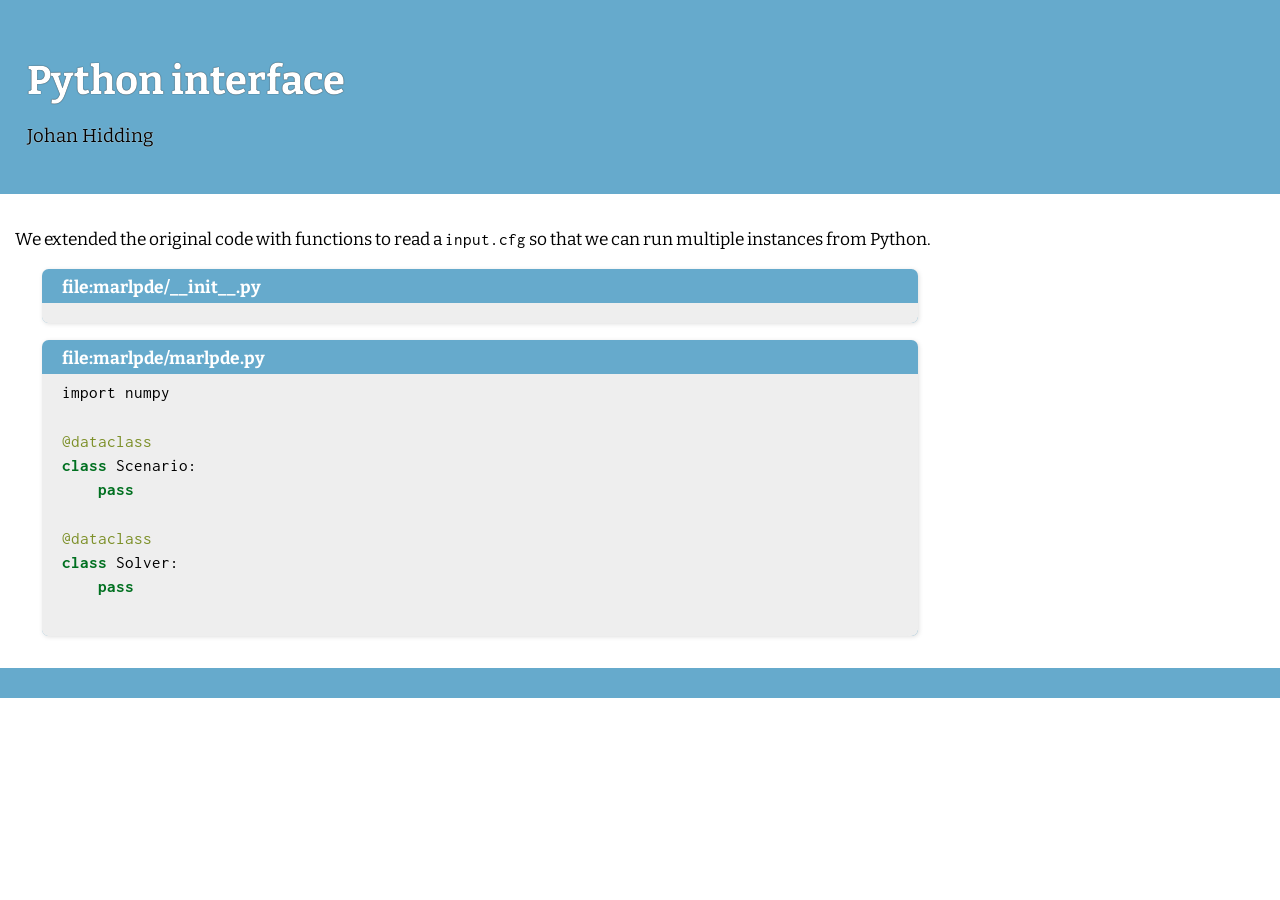
==== docs/python-interface.html @ 298c2941 "start work on the python module" ====
<!DOCTYPE html>
<html xmlns="http://www.w3.org/1999/xhtml" lang="" xml:lang="">
<head>
  <meta charset="utf-8" />
  <meta name="generator" content="pandoc" />
  <meta name="viewport" content="width=device-width, initial-scale=1.0, user-scalable=yes" />
  <meta name="author" content="Johan Hidding" />
  <title>Python interface</title>
  <style>
    code{white-space: pre-wrap;}
    span.smallcaps{font-variant: small-caps;}
    span.underline{text-decoration: underline;}
    div.column{display: inline-block; vertical-align: top; width: 50%;}
    div.hanging-indent{margin-left: 1.5em; text-indent: -1.5em;}
    ul.task-list{list-style: none;}
    pre > code.sourceCode { white-space: pre; position: relative; }
    pre > code.sourceCode > span { display: inline-block; line-height: 1.25; }
    pre > code.sourceCode > span:empty { height: 1.2em; }
    .sourceCode { overflow: visible; }
    code.sourceCode > span { color: inherit; text-decoration: inherit; }
    div.sourceCode { margin: 1em 0; }
    pre.sourceCode { margin: 0; }
    @media screen {
    div.sourceCode { overflow: auto; }
    }
    @media print {
    pre > code.sourceCode { white-space: pre-wrap; }
    pre > code.sourceCode > span { text-indent: -5em; padding-left: 5em; }
    }
    pre.numberSource code
      { counter-reset: source-line 0; }
    pre.numberSource code > span
      { position: relative; left: -4em; counter-increment: source-line; }
    pre.numberSource code > span > a:first-child::before
      { content: counter(source-line);
        position: relative; left: -1em; text-align: right; vertical-align: baseline;
        border: none; display: inline-block;
        -webkit-touch-callout: none; -webkit-user-select: none;
        -khtml-user-select: none; -moz-user-select: none;
        -ms-user-select: none; user-select: none;
        padding: 0 4px; width: 4em;
        color: #aaaaaa;
      }
    pre.numberSource { margin-left: 3em; border-left: 1px solid #aaaaaa;  padding-left: 4px; }
    div.sourceCode
      {   }
    @media screen {
    pre > code.sourceCode > span > a:first-child::before { text-decoration: underline; }
    }
    code span.al { color: #ff0000; font-weight: bold; } /* Alert */
    code span.an { color: #60a0b0; font-weight: bold; font-style: italic; } /* Annotation */
    code span.at { color: #7d9029; } /* Attribute */
    code span.bn { color: #40a070; } /* BaseN */
    code span.bu { } /* BuiltIn */
    code span.cf { color: #007020; font-weight: bold; } /* ControlFlow */
    code span.ch { color: #4070a0; } /* Char */
    code span.cn { color: #880000; } /* Constant */
    code span.co { color: #60a0b0; font-style: italic; } /* Comment */
    code span.cv { color: #60a0b0; font-weight: bold; font-style: italic; } /* CommentVar */
    code span.do { color: #ba2121; font-style: italic; } /* Documentation */
    code span.dt { color: #902000; } /* DataType */
    code span.dv { color: #40a070; } /* DecVal */
    code span.er { color: #ff0000; font-weight: bold; } /* Error */
    code span.ex { } /* Extension */
    code span.fl { color: #40a070; } /* Float */
    code span.fu { color: #06287e; } /* Function */
    code span.im { } /* Import */
    code span.in { color: #60a0b0; font-weight: bold; font-style: italic; } /* Information */
    code span.kw { color: #007020; font-weight: bold; } /* Keyword */
    code span.op { color: #666666; } /* Operator */
    code span.ot { color: #007020; } /* Other */
    code span.pp { color: #bc7a00; } /* Preprocessor */
    code span.sc { color: #4070a0; } /* SpecialChar */
    code span.ss { color: #bb6688; } /* SpecialString */
    code span.st { color: #4070a0; } /* String */
    code span.va { color: #19177c; } /* Variable */
    code span.vs { color: #4070a0; } /* VerbatimString */
    code span.wa { color: #60a0b0; font-weight: bold; font-style: italic; } /* Warning */
  </style>
  <link rel="stylesheet" href="theme.css" />
  <!--[if lt IE 9]>
    <script src="//cdnjs.cloudflare.com/ajax/libs/html5shiv/3.7.3/html5shiv-printshiv.min.js"></script>
  <![endif]-->
</head>
<body>
<header id="title-block-header">
<h1 class="title">Python interface</h1>
<p class="author">Johan Hidding</p>
<!--        <div id="dark-mode-toggle">
                <p>Dark mode: <button class="dark-mode-button"
                        aria-label="Toggle dark mode"
                        onclick="toggle_dark_mode()">
                        <span></span><span></span>
                </button></p>
</div> -->
</header>
<div class="row">
        <div class="col-6 col-s-9" id="main">
<p>We extended the original code with functions to read a <code>input.cfg</code> so that we can run multiple instances from Python.</p>
<div class="named-code-block">
<p>file:marlpde/__init__.py</p>
<div class="sourceCode" id="cb1"><pre class="sourceCode python"><code class="sourceCode python"></code></pre></div>
</div>
<div class="named-code-block">
<p>file:marlpde/marlpde.py</p>
<div class="sourceCode" id="cb2"><pre class="sourceCode python"><code class="sourceCode python"><span id="cb2-1"><a href="#cb2-1" aria-hidden="true" tabindex="-1"></a><span class="im">import</span> numpy</span>
<span id="cb2-2"><a href="#cb2-2" aria-hidden="true" tabindex="-1"></a></span>
<span id="cb2-3"><a href="#cb2-3" aria-hidden="true" tabindex="-1"></a><span class="at">@dataclass</span></span>
<span id="cb2-4"><a href="#cb2-4" aria-hidden="true" tabindex="-1"></a><span class="kw">class</span> Scenario:</span>
<span id="cb2-5"><a href="#cb2-5" aria-hidden="true" tabindex="-1"></a>    <span class="cf">pass</span></span>
<span id="cb2-6"><a href="#cb2-6" aria-hidden="true" tabindex="-1"></a></span>
<span id="cb2-7"><a href="#cb2-7" aria-hidden="true" tabindex="-1"></a><span class="at">@dataclass</span></span>
<span id="cb2-8"><a href="#cb2-8" aria-hidden="true" tabindex="-1"></a><span class="kw">class</span> Solver:</span>
<span id="cb2-9"><a href="#cb2-9" aria-hidden="true" tabindex="-1"></a>    <span class="cf">pass</span></span>
<span id="cb2-10"><a href="#cb2-10" aria-hidden="true" tabindex="-1"></a></span></code></pre></div>
</div>
        </div>
        
</div>
<div class="footer">
</div>
<!-- <script>
function toggle_dark_mode() {
    var app = document.getElementsByTagName("BODY")[0];
    if (localStorage.darkMode == "dark") {
	localStorage.darkMode = "light";
	app.setAttribute("dark-mode", "light");
    } else {
	localStorage.darkMode = "dark";
	app.setAttribute("dark-mode", "dark");
    }
}
</script> -->
</body>
</html>
---- docs/theme.css ----
@import url('https://fonts.googleapis.com/css2?family=Bitter:ital@0;1&family=Inconsolata:wght@400;700&display=swap');

:root {
        --primary-support: #66AACC;
        --secondary-support: #CCAA66;
        --highlight: #CC66AA;
}

/*** Colours ***/
header .title {
        color: white;
        text-shadow: 0 0 1px black;
}
        
header .subtitle {
        color: black;
        text-shadow: 0 0 1px white;
}

header .author {
        color: black;
        text-shadow: 0 0 1px white;
}

/*
#dark-mode-toggle {
        float: right;
        position: relative;
        top: -40pt;
}

body[dark-mode="dark"] .dark-mode-button span:nth-child(1){
    background-color: #ced4e2;
    color: #141516;
}
body[dark-mode=dark] .dark-mode-button span:nth-child(2) {
    left: 22.5px;
    background-color: #141516;
}

body[dark-mode=dark] {
        background-color: black;
        color: white;
}
*/
a {
        color: var(--primary-support);
        filter: brightness(50%);
}

a:hover {
        color: var(--highlight);
}

/*
body[dark-mode="dark"] a {
        filter: none;
}
*/
.named-code-block .sourceCode {
        background: #eee;
}

/*
body[dark-mode="dark"] .named-code-block .sourceCode {
        color: black;
        background: #ccc;
}
*/

/*** Font settings ***/

body {
        font-family: "Bitter", serif;
        font-size: 13pt;
        font-weight: 400;
        line-height: 1.4;
}

h1, h2, h3 {
        font-family: "Bitter", serif;
        font-weight: bold;
}

code {
        font-family: "Inconsolata", monospace;
}

/*** Placement settings ***/

body {
        margin: 0;
        padding: 0;
        color: black;
        background: white;
}

img.figure {
        width: 100%;
}

/*
.level1 {
        display: none;
}

.level1:target {
        display: block;
}
*/

#main h1 {
      border-bottom: thin solid #ddd;
}

#main p {
}

header h1 {
        font-size: 40pt;
        padding: 10pt 10pt 0 10pt;
        margin-bottom: 0;
}

header .subtitle {
        padding: 10pt;
        padding-top: 0;
        margin-top: 0;
}

header .author {
        padding: 10pt;
        margin-top: 0;
}

.footer {
        margin: 0;
        padding: 10pt 300pt 10pt 100pt;
}

header {
        background: var(--primary-support);
        margin: 0;
        padding: 10pt;
}

.named-code-block {
        background: var(--primary-support);
        border-radius: 5pt;
        margin: 0 20pt 0 20pt;
        filter: drop-shadow(1px 1px 2px #00000020);
}

.named-code-block p {
        color: white;
        font-weight: bold;
        padding-top: 5pt;
        margin-bottom: 2pt;
        margin-left: 15pt;
}
.named-code-block .sourceCode {
        margin-top: 0;
        background: #eee;
}

.named-code-block pre.sourceCode {
        padding: 5pt 20pt 10pt 15pt;
        /* border-top: solid thin #888; */
        border-radius: 0 0 10pt 5pt;
}

.named-code-block div.sourceCode {
        border-radius: 0 0 5pt 5pt;
}

:not(.named-code-block) > div.sourceCode {
        margin: 0 20pt 0 20pt;
        padding: 5pt 15pt 10pt 15pt;
        border-radius: 5pt 5pt 5pt 5pt;
        background: #eee;
}

/* Responsive design from w3schools */
* {
  box-sizing: border-box;
}
.row::after {
  content: "";
  clear: both;
/*  display: table; */
}

[class*="col-"] {
/*  float: left; */
  padding: 15px;
}

.table {
}

.table table {
        border-collapse: separate;
        margin: 1em auto 1em auto;
        padding: 0 0 5pt 0;
        border-radius: 10pt;
        background: #eee;
        border: none;
        border-spacing: 0;
        filter: drop-shadow(2px 2px 2px #00000020);
}

.table table td {
        padding: 4pt 15pt 2pt 15pt;
        margin: 0;
}

.table table .header {
        border-radius: 10pt;
}

.table th {
        background: var(--primary-support);
        color: #ffffff;
        margin: 0;
        padding: 5pt 15pt 5pt 15pt;
        border: none;
}

.table .header th:first-child {
        border-radius: 10pt 0 0 0;
}

.table .header th:last-child {
        border-radius: 0 10pt 0 0;
}

.table .caption {
        margin: 1em auto 1em auto;
        text-align: center;
}

/*
.header {
  background-color: var(--highlight);
  color: #ffffff;
  padding: 15px;
}
*/
/** Menu *****************************/
nav ul {
  list-style-type: none;
}

nav#TOC > ul {
  margin: 10pt 10pt 0 0;
  padding: 0;
}

.menu {
  text-align: right;
  font-size: 14pt;
}

nav > ul > li {
        margin-bottom: 20pt;
}

.menu li:hover {
}

.menu ul li ul li {
        font-size: smaller;
}

.menu ul li ul li::after {
        color: gray;
        margin-left: 0.5em;
        content: " · · · ";
}

/** Section.alert **************************/
section.alert {
        margin: 0 2em 0 5em;
        padding: 0 0 5pt 0;
        border-radius: 5pt;
        background: #eee;
}

section.alert h3:before {
        content: "☞";
        margin-right: 10pt;
}

section.alert h3 {
        font-size: 14pt;
        padding: 5pt 0 1pt 10pt;
        margin: 0;
        color: white;
        border-radius: 5pt 5pt 0 0;
        background: var(--secondary-support);
}

section.alert p {
        padding: 0 1em 0 1em;
}

.aside {
  background-color: #33b5e5;
  padding: 15px;
  color: #ffffff;
  text-align: center;
  font-size: 14px;
  box-shadow: 0 1px 3px rgba(0,0,0,0.12), 0 1px 2px rgba(0,0,0,0.24);
}

.footer {
  background-color: var(--primary-support);
  color: #ffffff;
  text-align: center;
  font-size: 12px;
  padding: 15px;
}

/* For mobile phones: */
[class*="col-"] {
  width: 100%;
}

@media only screen and (min-width: 600px) {
  header h1 {
          font-size: 30pt;
  }

  header .subtitle {
          padding: 10pt;
          font-size: 14pt;
          padding-top: 5pt;
          margin-top: 0;
  }

  header .author {
          font-size: 14pt;
  }

  .menu {
        align-self: flex-start;
        position: sticky;
        top: 0;
  }

  .row {
          display: flex;
          flex-flow: row;
  }
  #menu-container { order: 1; }
  #main { order: 2; }

  /* For tablets: */
  .col-s-1 {width: 8.33%;}
  .col-s-2 {width: 16.66%;}
  .col-s-3 {width: 25%;}
  .col-s-4 {width: 33.33%;}
  .col-s-5 {width: 41.66%;}
  .col-s-6 {width: 50%;}
  .col-s-7 {width: 58.33%;}
  .col-s-8 {width: 66.66%;}
  .col-s-9 {width: 75%;}
  .col-s-10 {width: 83.33%;}
  .col-s-11 {width: 91.66%;}
  .col-s-12 {width: 100%;}
}

@media only screen and (min-width: 1600px) {
header {
        padding: 10pt 400pt 10pt 50pt;
}

header h1 {
        padding: 20pt 20pt 0 20pt;
        margin-bottom: 0;
}

header .subtitle {
        padding: 20pt;
        font-size: 15pt;
        padding-top: 0;
        margin-top: 0;
}

header .author {
        padding: 20pt;
        margin-top: 0;
}

.warning blockquote {
        padding: 5pt 20pt 5pt 20pt;
        margin-right: 100pt;
}

  .row {
          display: flex;
          flex-flow: row;
  }
  #menu-container { order: 1; }
  #main { order: 2; }

  .menu {
          align-self: flex-start;
          position: sticky;
          top: 0;
  }
  /* For desktop: */
  .col-1 {width: 8.33%;}
  .col-2 {width: 16.66%;}
  .col-3 {width: 25%;}
  .col-4 {width: 33.33%;}
  .col-5 {width: 41.66%;}
  .col-6 {width: 50%;}
  .col-7 {width: 58.33%;}
  .col-8 {width: 66.66%;}
  .col-9 {width: 75%;}
  .col-10 {width: 83.33%;}
  .col-11 {width: 91.66%;}
  .col-12 {width: 100%;}
}
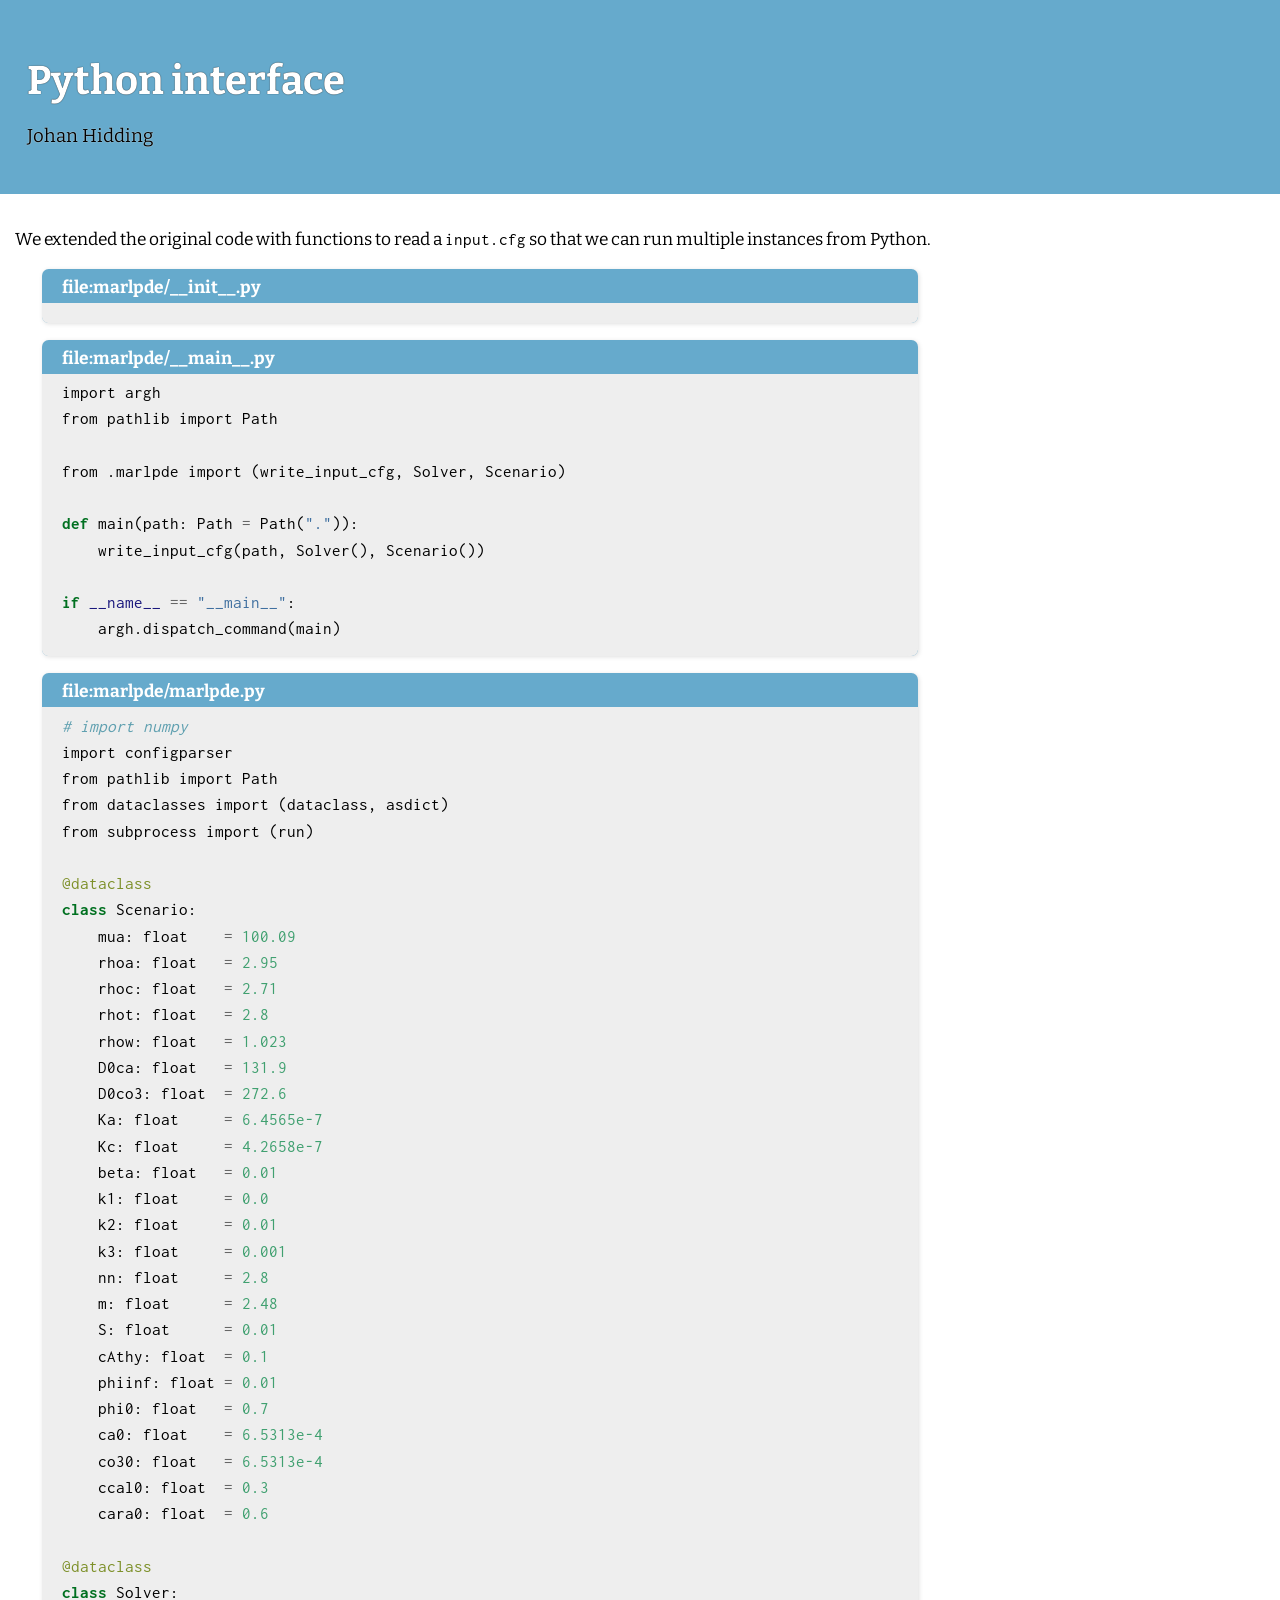
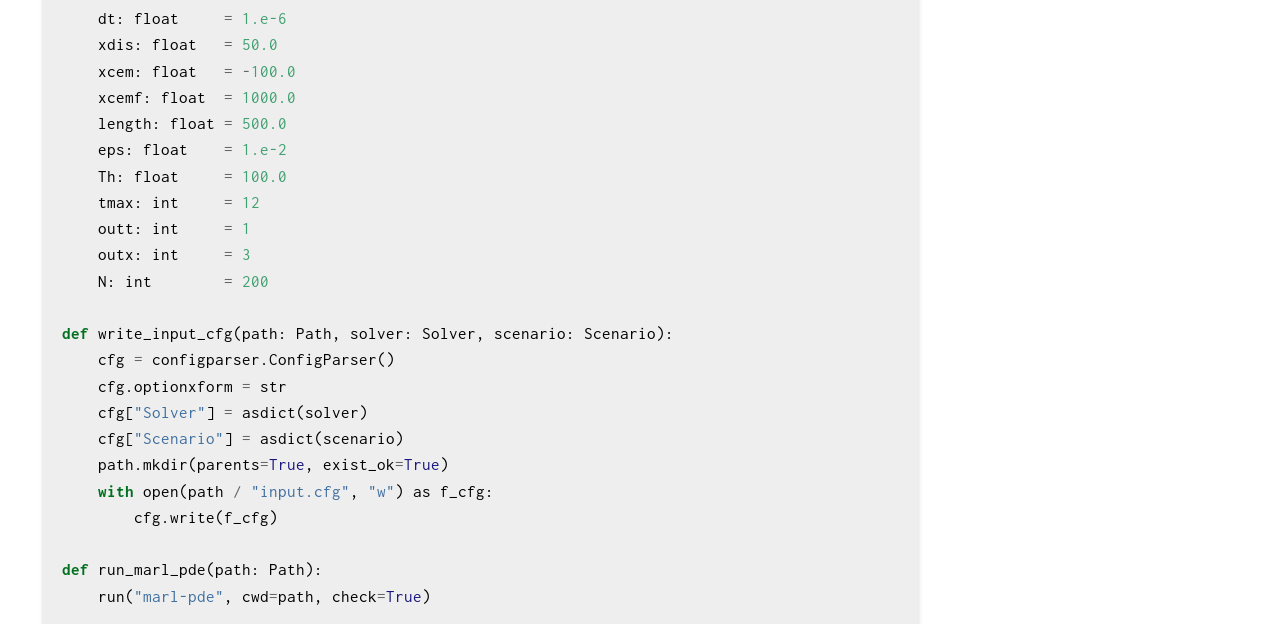
==== commit 6fb9a11b: "work on python lib fix #1 #2" ====
--- a/docs/python-interface.html
+++ b/docs/python-interface.html
@@ -102,17 +102,80 @@
 <div class="sourceCode" id="cb1"><pre class="sourceCode python"><code class="sourceCode python"></code></pre></div>
 </div>
 <div class="named-code-block">
+<p>file:marlpde/__main__.py</p>
+<div class="sourceCode" id="cb2"><pre class="sourceCode python"><code class="sourceCode python"><span id="cb2-1"><a href="#cb2-1" aria-hidden="true" tabindex="-1"></a><span class="im">import</span> argh</span>
+<span id="cb2-2"><a href="#cb2-2" aria-hidden="true" tabindex="-1"></a><span class="im">from</span> pathlib <span class="im">import</span> Path</span>
+<span id="cb2-3"><a href="#cb2-3" aria-hidden="true" tabindex="-1"></a></span>
+<span id="cb2-4"><a href="#cb2-4" aria-hidden="true" tabindex="-1"></a><span class="im">from</span> .marlpde <span class="im">import</span> (write_input_cfg, Solver, Scenario)</span>
+<span id="cb2-5"><a href="#cb2-5" aria-hidden="true" tabindex="-1"></a></span>
+<span id="cb2-6"><a href="#cb2-6" aria-hidden="true" tabindex="-1"></a><span class="kw">def</span> main(path: Path <span class="op">=</span> Path(<span class="st">&quot;.&quot;</span>)):</span>
+<span id="cb2-7"><a href="#cb2-7" aria-hidden="true" tabindex="-1"></a>    write_input_cfg(path, Solver(), Scenario())</span>
+<span id="cb2-8"><a href="#cb2-8" aria-hidden="true" tabindex="-1"></a></span>
+<span id="cb2-9"><a href="#cb2-9" aria-hidden="true" tabindex="-1"></a><span class="cf">if</span> <span class="va">__name__</span> <span class="op">==</span> <span class="st">&quot;__main__&quot;</span>:</span>
+<span id="cb2-10"><a href="#cb2-10" aria-hidden="true" tabindex="-1"></a>    argh.dispatch_command(main)</span></code></pre></div>
+</div>
+<div class="named-code-block">
 <p>file:marlpde/marlpde.py</p>
-<div class="sourceCode" id="cb2"><pre class="sourceCode python"><code class="sourceCode python"><span id="cb2-1"><a href="#cb2-1" aria-hidden="true" tabindex="-1"></a><span class="im">import</span> numpy</span>
-<span id="cb2-2"><a href="#cb2-2" aria-hidden="true" tabindex="-1"></a></span>
-<span id="cb2-3"><a href="#cb2-3" aria-hidden="true" tabindex="-1"></a><span class="at">@dataclass</span></span>
-<span id="cb2-4"><a href="#cb2-4" aria-hidden="true" tabindex="-1"></a><span class="kw">class</span> Scenario:</span>
-<span id="cb2-5"><a href="#cb2-5" aria-hidden="true" tabindex="-1"></a>    <span class="cf">pass</span></span>
-<span id="cb2-6"><a href="#cb2-6" aria-hidden="true" tabindex="-1"></a></span>
-<span id="cb2-7"><a href="#cb2-7" aria-hidden="true" tabindex="-1"></a><span class="at">@dataclass</span></span>
-<span id="cb2-8"><a href="#cb2-8" aria-hidden="true" tabindex="-1"></a><span class="kw">class</span> Solver:</span>
-<span id="cb2-9"><a href="#cb2-9" aria-hidden="true" tabindex="-1"></a>    <span class="cf">pass</span></span>
-<span id="cb2-10"><a href="#cb2-10" aria-hidden="true" tabindex="-1"></a></span></code></pre></div>
+<div class="sourceCode" id="cb3"><pre class="sourceCode python"><code class="sourceCode python"><span id="cb3-1"><a href="#cb3-1" aria-hidden="true" tabindex="-1"></a><span class="co"># import numpy</span></span>
+<span id="cb3-2"><a href="#cb3-2" aria-hidden="true" tabindex="-1"></a><span class="im">import</span> configparser</span>
+<span id="cb3-3"><a href="#cb3-3" aria-hidden="true" tabindex="-1"></a><span class="im">from</span> pathlib <span class="im">import</span> Path</span>
+<span id="cb3-4"><a href="#cb3-4" aria-hidden="true" tabindex="-1"></a><span class="im">from</span> dataclasses <span class="im">import</span> (dataclass, asdict)</span>
+<span id="cb3-5"><a href="#cb3-5" aria-hidden="true" tabindex="-1"></a><span class="im">from</span> subprocess <span class="im">import</span> (run)</span>
+<span id="cb3-6"><a href="#cb3-6" aria-hidden="true" tabindex="-1"></a></span>
+<span id="cb3-7"><a href="#cb3-7" aria-hidden="true" tabindex="-1"></a><span class="at">@dataclass</span></span>
+<span id="cb3-8"><a href="#cb3-8" aria-hidden="true" tabindex="-1"></a><span class="kw">class</span> Scenario:</span>
+<span id="cb3-9"><a href="#cb3-9" aria-hidden="true" tabindex="-1"></a>    mua: <span class="bu">float</span>    <span class="op">=</span> <span class="fl">100.09</span></span>
+<span id="cb3-10"><a href="#cb3-10" aria-hidden="true" tabindex="-1"></a>    rhoa: <span class="bu">float</span>   <span class="op">=</span> <span class="fl">2.95</span></span>
+<span id="cb3-11"><a href="#cb3-11" aria-hidden="true" tabindex="-1"></a>    rhoc: <span class="bu">float</span>   <span class="op">=</span> <span class="fl">2.71</span></span>
+<span id="cb3-12"><a href="#cb3-12" aria-hidden="true" tabindex="-1"></a>    rhot: <span class="bu">float</span>   <span class="op">=</span> <span class="fl">2.8</span></span>
+<span id="cb3-13"><a href="#cb3-13" aria-hidden="true" tabindex="-1"></a>    rhow: <span class="bu">float</span>   <span class="op">=</span> <span class="fl">1.023</span></span>
+<span id="cb3-14"><a href="#cb3-14" aria-hidden="true" tabindex="-1"></a>    D0ca: <span class="bu">float</span>   <span class="op">=</span> <span class="fl">131.9</span></span>
+<span id="cb3-15"><a href="#cb3-15" aria-hidden="true" tabindex="-1"></a>    D0co3: <span class="bu">float</span>  <span class="op">=</span> <span class="fl">272.6</span></span>
+<span id="cb3-16"><a href="#cb3-16" aria-hidden="true" tabindex="-1"></a>    Ka: <span class="bu">float</span>     <span class="op">=</span> <span class="fl">6.4565e-7</span></span>
+<span id="cb3-17"><a href="#cb3-17" aria-hidden="true" tabindex="-1"></a>    Kc: <span class="bu">float</span>     <span class="op">=</span> <span class="fl">4.2658e-7</span></span>
+<span id="cb3-18"><a href="#cb3-18" aria-hidden="true" tabindex="-1"></a>    beta: <span class="bu">float</span>   <span class="op">=</span> <span class="fl">0.01</span></span>
+<span id="cb3-19"><a href="#cb3-19" aria-hidden="true" tabindex="-1"></a>    k1: <span class="bu">float</span>     <span class="op">=</span> <span class="fl">0.0</span></span>
+<span id="cb3-20"><a href="#cb3-20" aria-hidden="true" tabindex="-1"></a>    k2: <span class="bu">float</span>     <span class="op">=</span> <span class="fl">0.01</span></span>
+<span id="cb3-21"><a href="#cb3-21" aria-hidden="true" tabindex="-1"></a>    k3: <span class="bu">float</span>     <span class="op">=</span> <span class="fl">0.001</span></span>
+<span id="cb3-22"><a href="#cb3-22" aria-hidden="true" tabindex="-1"></a>    nn: <span class="bu">float</span>     <span class="op">=</span> <span class="fl">2.8</span></span>
+<span id="cb3-23"><a href="#cb3-23" aria-hidden="true" tabindex="-1"></a>    m: <span class="bu">float</span>      <span class="op">=</span> <span class="fl">2.48</span></span>
+<span id="cb3-24"><a href="#cb3-24" aria-hidden="true" tabindex="-1"></a>    S: <span class="bu">float</span>      <span class="op">=</span> <span class="fl">0.01</span></span>
+<span id="cb3-25"><a href="#cb3-25" aria-hidden="true" tabindex="-1"></a>    cAthy: <span class="bu">float</span>  <span class="op">=</span> <span class="fl">0.1</span></span>
+<span id="cb3-26"><a href="#cb3-26" aria-hidden="true" tabindex="-1"></a>    phiinf: <span class="bu">float</span> <span class="op">=</span> <span class="fl">0.01</span></span>
+<span id="cb3-27"><a href="#cb3-27" aria-hidden="true" tabindex="-1"></a>    phi0: <span class="bu">float</span>   <span class="op">=</span> <span class="fl">0.7</span></span>
+<span id="cb3-28"><a href="#cb3-28" aria-hidden="true" tabindex="-1"></a>    ca0: <span class="bu">float</span>    <span class="op">=</span> <span class="fl">6.5313e-4</span></span>
+<span id="cb3-29"><a href="#cb3-29" aria-hidden="true" tabindex="-1"></a>    co30: <span class="bu">float</span>   <span class="op">=</span> <span class="fl">6.5313e-4</span></span>
+<span id="cb3-30"><a href="#cb3-30" aria-hidden="true" tabindex="-1"></a>    ccal0: <span class="bu">float</span>  <span class="op">=</span> <span class="fl">0.3</span></span>
+<span id="cb3-31"><a href="#cb3-31" aria-hidden="true" tabindex="-1"></a>    cara0: <span class="bu">float</span>  <span class="op">=</span> <span class="fl">0.6</span></span>
+<span id="cb3-32"><a href="#cb3-32" aria-hidden="true" tabindex="-1"></a></span>
+<span id="cb3-33"><a href="#cb3-33" aria-hidden="true" tabindex="-1"></a><span class="at">@dataclass</span></span>
+<span id="cb3-34"><a href="#cb3-34" aria-hidden="true" tabindex="-1"></a><span class="kw">class</span> Solver:</span>
+<span id="cb3-35"><a href="#cb3-35" aria-hidden="true" tabindex="-1"></a>    dt: <span class="bu">float</span>     <span class="op">=</span> <span class="fl">1.e-6</span></span>
+<span id="cb3-36"><a href="#cb3-36" aria-hidden="true" tabindex="-1"></a>    xdis: <span class="bu">float</span>   <span class="op">=</span> <span class="fl">50.0</span></span>
+<span id="cb3-37"><a href="#cb3-37" aria-hidden="true" tabindex="-1"></a>    xcem: <span class="bu">float</span>   <span class="op">=</span> <span class="op">-</span><span class="fl">100.0</span></span>
+<span id="cb3-38"><a href="#cb3-38" aria-hidden="true" tabindex="-1"></a>    xcemf: <span class="bu">float</span>  <span class="op">=</span> <span class="fl">1000.0</span></span>
+<span id="cb3-39"><a href="#cb3-39" aria-hidden="true" tabindex="-1"></a>    length: <span class="bu">float</span> <span class="op">=</span> <span class="fl">500.0</span></span>
+<span id="cb3-40"><a href="#cb3-40" aria-hidden="true" tabindex="-1"></a>    eps: <span class="bu">float</span>    <span class="op">=</span> <span class="fl">1.e-2</span></span>
+<span id="cb3-41"><a href="#cb3-41" aria-hidden="true" tabindex="-1"></a>    Th: <span class="bu">float</span>     <span class="op">=</span> <span class="fl">100.0</span></span>
+<span id="cb3-42"><a href="#cb3-42" aria-hidden="true" tabindex="-1"></a>    tmax: <span class="bu">int</span>     <span class="op">=</span> <span class="dv">12</span></span>
+<span id="cb3-43"><a href="#cb3-43" aria-hidden="true" tabindex="-1"></a>    outt: <span class="bu">int</span>     <span class="op">=</span> <span class="dv">1</span></span>
+<span id="cb3-44"><a href="#cb3-44" aria-hidden="true" tabindex="-1"></a>    outx: <span class="bu">int</span>     <span class="op">=</span> <span class="dv">3</span></span>
+<span id="cb3-45"><a href="#cb3-45" aria-hidden="true" tabindex="-1"></a>    N: <span class="bu">int</span>        <span class="op">=</span> <span class="dv">200</span></span>
+<span id="cb3-46"><a href="#cb3-46" aria-hidden="true" tabindex="-1"></a></span>
+<span id="cb3-47"><a href="#cb3-47" aria-hidden="true" tabindex="-1"></a><span class="kw">def</span> write_input_cfg(path: Path, solver: Solver, scenario: Scenario):</span>
+<span id="cb3-48"><a href="#cb3-48" aria-hidden="true" tabindex="-1"></a>    cfg <span class="op">=</span> configparser.ConfigParser()</span>
+<span id="cb3-49"><a href="#cb3-49" aria-hidden="true" tabindex="-1"></a>    cfg.optionxform <span class="op">=</span> <span class="bu">str</span></span>
+<span id="cb3-50"><a href="#cb3-50" aria-hidden="true" tabindex="-1"></a>    cfg[<span class="st">&quot;Solver&quot;</span>] <span class="op">=</span> asdict(solver)</span>
+<span id="cb3-51"><a href="#cb3-51" aria-hidden="true" tabindex="-1"></a>    cfg[<span class="st">&quot;Scenario&quot;</span>] <span class="op">=</span> asdict(scenario)</span>
+<span id="cb3-52"><a href="#cb3-52" aria-hidden="true" tabindex="-1"></a>    path.mkdir(parents<span class="op">=</span><span class="va">True</span>, exist_ok<span class="op">=</span><span class="va">True</span>)</span>
+<span id="cb3-53"><a href="#cb3-53" aria-hidden="true" tabindex="-1"></a>    <span class="cf">with</span> <span class="bu">open</span>(path <span class="op">/</span> <span class="st">&quot;input.cfg&quot;</span>, <span class="st">&quot;w&quot;</span>) <span class="im">as</span> f_cfg:</span>
+<span id="cb3-54"><a href="#cb3-54" aria-hidden="true" tabindex="-1"></a>        cfg.write(f_cfg)</span>
+<span id="cb3-55"><a href="#cb3-55" aria-hidden="true" tabindex="-1"></a></span>
+<span id="cb3-56"><a href="#cb3-56" aria-hidden="true" tabindex="-1"></a><span class="kw">def</span> run_marl_pde(path: Path):</span>
+<span id="cb3-57"><a href="#cb3-57" aria-hidden="true" tabindex="-1"></a>    run(<span class="st">&quot;marl-pde&quot;</span>, cwd<span class="op">=</span>path, check<span class="op">=</span><span class="va">True</span>)</span>
+<span id="cb3-58"><a href="#cb3-58" aria-hidden="true" tabindex="-1"></a></span>
+<span id="cb3-59"><a href="#cb3-59" aria-hidden="true" tabindex="-1"></a><span class="kw">def</span> parse_output(path: Path):</span>
+<span id="cb3-60"><a href="#cb3-60" aria-hidden="true" tabindex="-1"></a>    snapshots <span class="op">=</span> path.glob(<span class="st">&quot;amart*&quot;</span>)</span></code></pre></div>
 </div>
         </div>
         
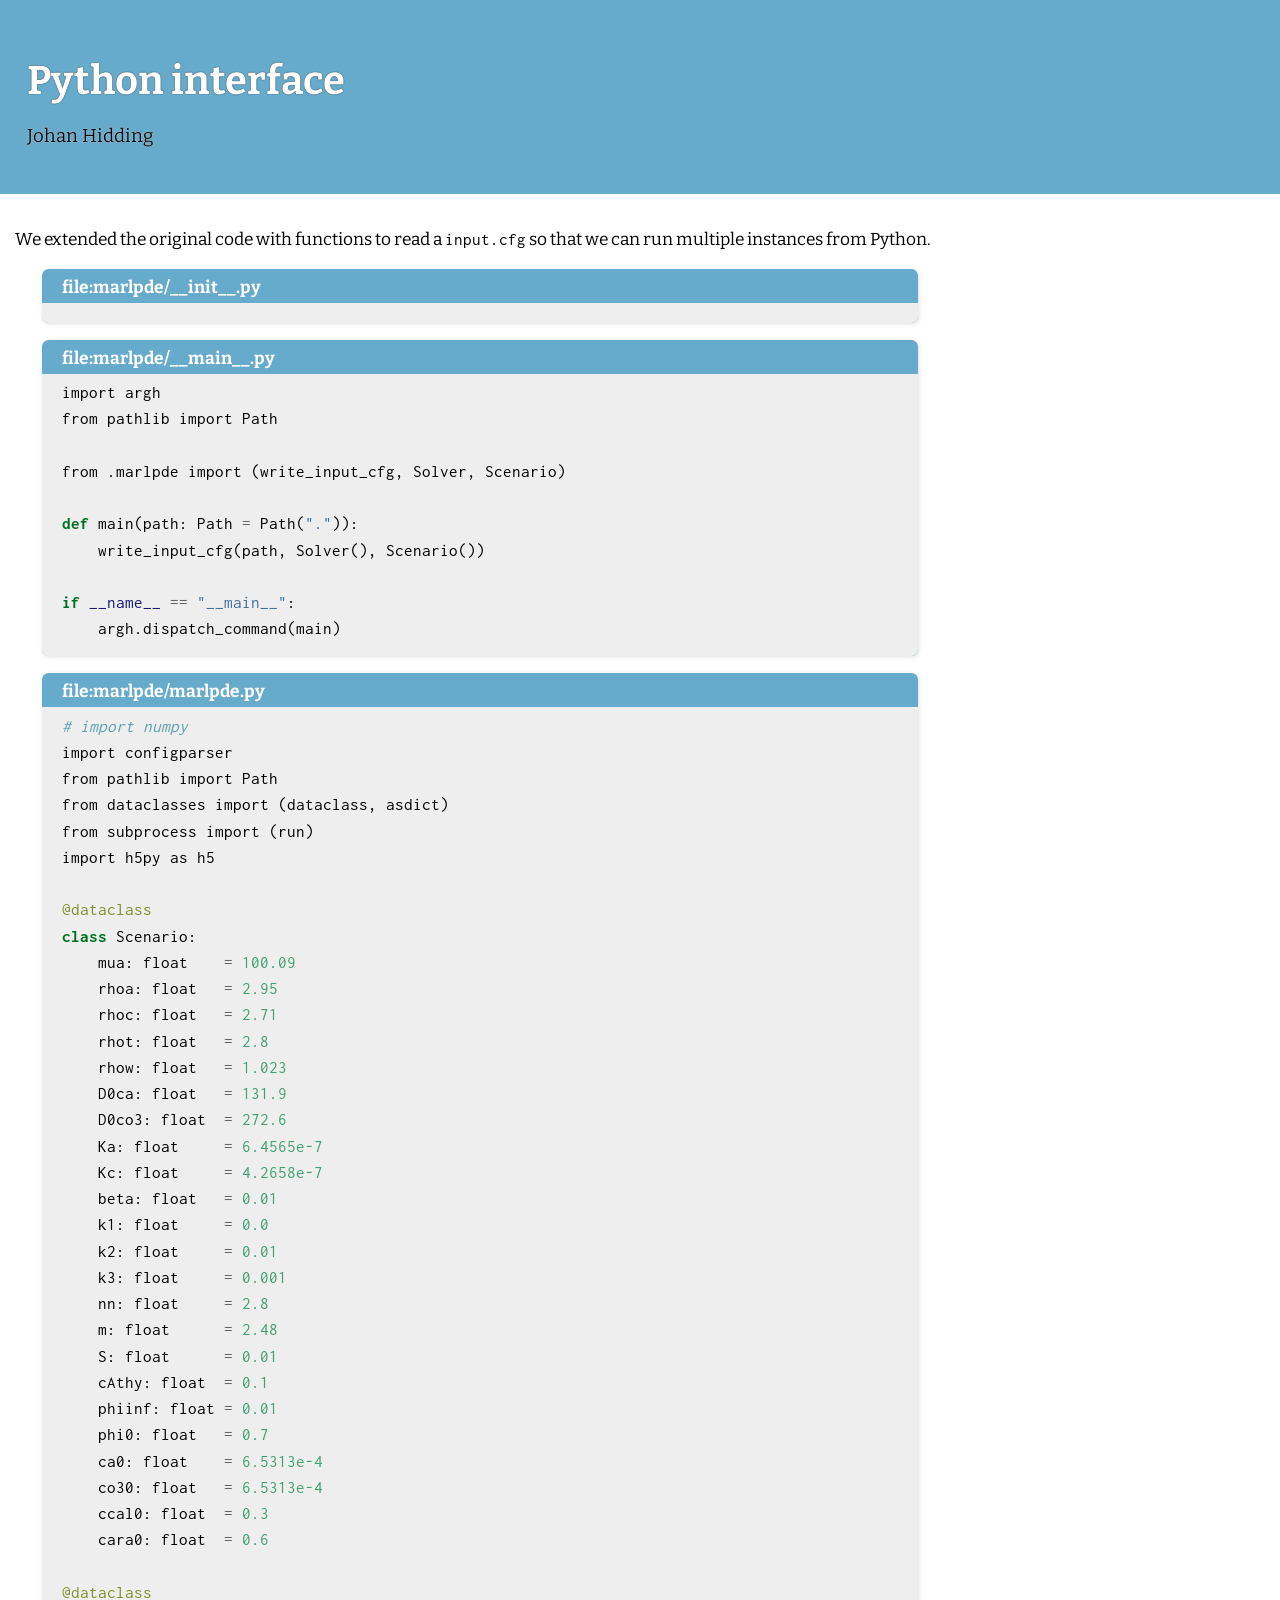
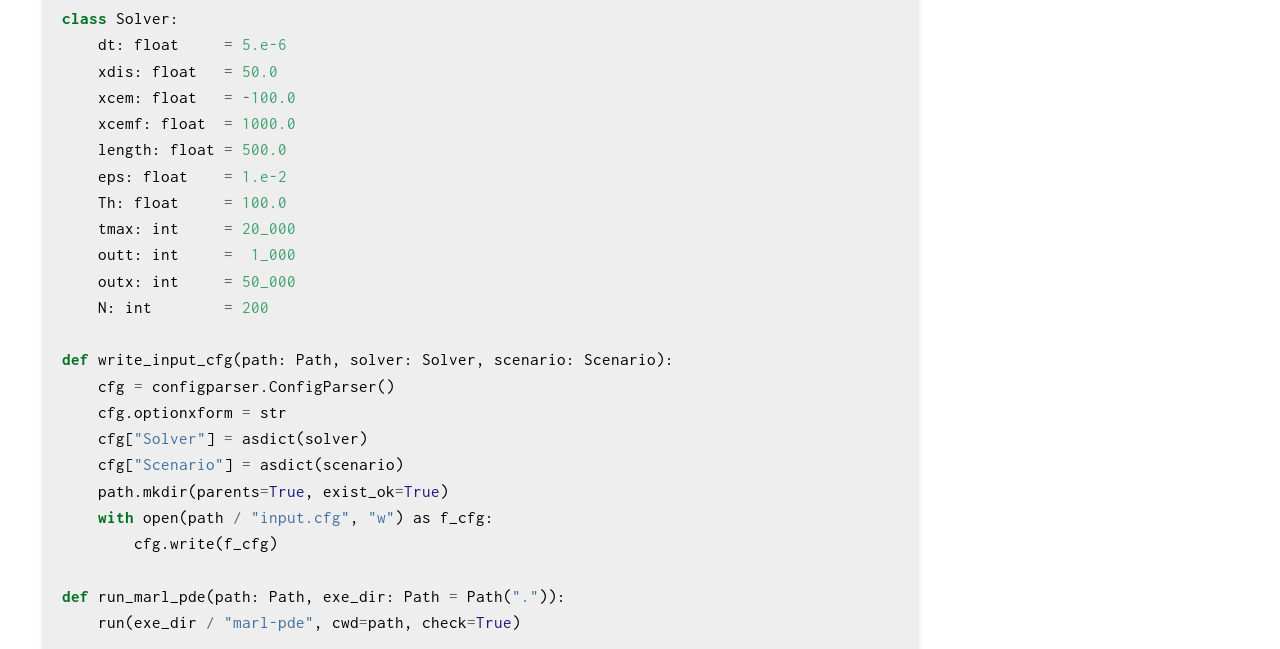
==== commit 6ba4593a: "hdf5 output working" ====
--- a/docs/python-interface.html
+++ b/docs/python-interface.html
@@ -121,61 +121,62 @@
 <span id="cb3-3"><a href="#cb3-3" aria-hidden="true" tabindex="-1"></a><span class="im">from</span> pathlib <span class="im">import</span> Path</span>
 <span id="cb3-4"><a href="#cb3-4" aria-hidden="true" tabindex="-1"></a><span class="im">from</span> dataclasses <span class="im">import</span> (dataclass, asdict)</span>
 <span id="cb3-5"><a href="#cb3-5" aria-hidden="true" tabindex="-1"></a><span class="im">from</span> subprocess <span class="im">import</span> (run)</span>
-<span id="cb3-6"><a href="#cb3-6" aria-hidden="true" tabindex="-1"></a></span>
-<span id="cb3-7"><a href="#cb3-7" aria-hidden="true" tabindex="-1"></a><span class="at">@dataclass</span></span>
-<span id="cb3-8"><a href="#cb3-8" aria-hidden="true" tabindex="-1"></a><span class="kw">class</span> Scenario:</span>
-<span id="cb3-9"><a href="#cb3-9" aria-hidden="true" tabindex="-1"></a>    mua: <span class="bu">float</span>    <span class="op">=</span> <span class="fl">100.09</span></span>
-<span id="cb3-10"><a href="#cb3-10" aria-hidden="true" tabindex="-1"></a>    rhoa: <span class="bu">float</span>   <span class="op">=</span> <span class="fl">2.95</span></span>
-<span id="cb3-11"><a href="#cb3-11" aria-hidden="true" tabindex="-1"></a>    rhoc: <span class="bu">float</span>   <span class="op">=</span> <span class="fl">2.71</span></span>
-<span id="cb3-12"><a href="#cb3-12" aria-hidden="true" tabindex="-1"></a>    rhot: <span class="bu">float</span>   <span class="op">=</span> <span class="fl">2.8</span></span>
-<span id="cb3-13"><a href="#cb3-13" aria-hidden="true" tabindex="-1"></a>    rhow: <span class="bu">float</span>   <span class="op">=</span> <span class="fl">1.023</span></span>
-<span id="cb3-14"><a href="#cb3-14" aria-hidden="true" tabindex="-1"></a>    D0ca: <span class="bu">float</span>   <span class="op">=</span> <span class="fl">131.9</span></span>
-<span id="cb3-15"><a href="#cb3-15" aria-hidden="true" tabindex="-1"></a>    D0co3: <span class="bu">float</span>  <span class="op">=</span> <span class="fl">272.6</span></span>
-<span id="cb3-16"><a href="#cb3-16" aria-hidden="true" tabindex="-1"></a>    Ka: <span class="bu">float</span>     <span class="op">=</span> <span class="fl">6.4565e-7</span></span>
-<span id="cb3-17"><a href="#cb3-17" aria-hidden="true" tabindex="-1"></a>    Kc: <span class="bu">float</span>     <span class="op">=</span> <span class="fl">4.2658e-7</span></span>
-<span id="cb3-18"><a href="#cb3-18" aria-hidden="true" tabindex="-1"></a>    beta: <span class="bu">float</span>   <span class="op">=</span> <span class="fl">0.01</span></span>
-<span id="cb3-19"><a href="#cb3-19" aria-hidden="true" tabindex="-1"></a>    k1: <span class="bu">float</span>     <span class="op">=</span> <span class="fl">0.0</span></span>
-<span id="cb3-20"><a href="#cb3-20" aria-hidden="true" tabindex="-1"></a>    k2: <span class="bu">float</span>     <span class="op">=</span> <span class="fl">0.01</span></span>
-<span id="cb3-21"><a href="#cb3-21" aria-hidden="true" tabindex="-1"></a>    k3: <span class="bu">float</span>     <span class="op">=</span> <span class="fl">0.001</span></span>
-<span id="cb3-22"><a href="#cb3-22" aria-hidden="true" tabindex="-1"></a>    nn: <span class="bu">float</span>     <span class="op">=</span> <span class="fl">2.8</span></span>
-<span id="cb3-23"><a href="#cb3-23" aria-hidden="true" tabindex="-1"></a>    m: <span class="bu">float</span>      <span class="op">=</span> <span class="fl">2.48</span></span>
-<span id="cb3-24"><a href="#cb3-24" aria-hidden="true" tabindex="-1"></a>    S: <span class="bu">float</span>      <span class="op">=</span> <span class="fl">0.01</span></span>
-<span id="cb3-25"><a href="#cb3-25" aria-hidden="true" tabindex="-1"></a>    cAthy: <span class="bu">float</span>  <span class="op">=</span> <span class="fl">0.1</span></span>
-<span id="cb3-26"><a href="#cb3-26" aria-hidden="true" tabindex="-1"></a>    phiinf: <span class="bu">float</span> <span class="op">=</span> <span class="fl">0.01</span></span>
-<span id="cb3-27"><a href="#cb3-27" aria-hidden="true" tabindex="-1"></a>    phi0: <span class="bu">float</span>   <span class="op">=</span> <span class="fl">0.7</span></span>
-<span id="cb3-28"><a href="#cb3-28" aria-hidden="true" tabindex="-1"></a>    ca0: <span class="bu">float</span>    <span class="op">=</span> <span class="fl">6.5313e-4</span></span>
-<span id="cb3-29"><a href="#cb3-29" aria-hidden="true" tabindex="-1"></a>    co30: <span class="bu">float</span>   <span class="op">=</span> <span class="fl">6.5313e-4</span></span>
-<span id="cb3-30"><a href="#cb3-30" aria-hidden="true" tabindex="-1"></a>    ccal0: <span class="bu">float</span>  <span class="op">=</span> <span class="fl">0.3</span></span>
-<span id="cb3-31"><a href="#cb3-31" aria-hidden="true" tabindex="-1"></a>    cara0: <span class="bu">float</span>  <span class="op">=</span> <span class="fl">0.6</span></span>
-<span id="cb3-32"><a href="#cb3-32" aria-hidden="true" tabindex="-1"></a></span>
-<span id="cb3-33"><a href="#cb3-33" aria-hidden="true" tabindex="-1"></a><span class="at">@dataclass</span></span>
-<span id="cb3-34"><a href="#cb3-34" aria-hidden="true" tabindex="-1"></a><span class="kw">class</span> Solver:</span>
-<span id="cb3-35"><a href="#cb3-35" aria-hidden="true" tabindex="-1"></a>    dt: <span class="bu">float</span>     <span class="op">=</span> <span class="fl">1.e-6</span></span>
-<span id="cb3-36"><a href="#cb3-36" aria-hidden="true" tabindex="-1"></a>    xdis: <span class="bu">float</span>   <span class="op">=</span> <span class="fl">50.0</span></span>
-<span id="cb3-37"><a href="#cb3-37" aria-hidden="true" tabindex="-1"></a>    xcem: <span class="bu">float</span>   <span class="op">=</span> <span class="op">-</span><span class="fl">100.0</span></span>
-<span id="cb3-38"><a href="#cb3-38" aria-hidden="true" tabindex="-1"></a>    xcemf: <span class="bu">float</span>  <span class="op">=</span> <span class="fl">1000.0</span></span>
-<span id="cb3-39"><a href="#cb3-39" aria-hidden="true" tabindex="-1"></a>    length: <span class="bu">float</span> <span class="op">=</span> <span class="fl">500.0</span></span>
-<span id="cb3-40"><a href="#cb3-40" aria-hidden="true" tabindex="-1"></a>    eps: <span class="bu">float</span>    <span class="op">=</span> <span class="fl">1.e-2</span></span>
-<span id="cb3-41"><a href="#cb3-41" aria-hidden="true" tabindex="-1"></a>    Th: <span class="bu">float</span>     <span class="op">=</span> <span class="fl">100.0</span></span>
-<span id="cb3-42"><a href="#cb3-42" aria-hidden="true" tabindex="-1"></a>    tmax: <span class="bu">int</span>     <span class="op">=</span> <span class="dv">12</span></span>
-<span id="cb3-43"><a href="#cb3-43" aria-hidden="true" tabindex="-1"></a>    outt: <span class="bu">int</span>     <span class="op">=</span> <span class="dv">1</span></span>
-<span id="cb3-44"><a href="#cb3-44" aria-hidden="true" tabindex="-1"></a>    outx: <span class="bu">int</span>     <span class="op">=</span> <span class="dv">3</span></span>
-<span id="cb3-45"><a href="#cb3-45" aria-hidden="true" tabindex="-1"></a>    N: <span class="bu">int</span>        <span class="op">=</span> <span class="dv">200</span></span>
-<span id="cb3-46"><a href="#cb3-46" aria-hidden="true" tabindex="-1"></a></span>
-<span id="cb3-47"><a href="#cb3-47" aria-hidden="true" tabindex="-1"></a><span class="kw">def</span> write_input_cfg(path: Path, solver: Solver, scenario: Scenario):</span>
-<span id="cb3-48"><a href="#cb3-48" aria-hidden="true" tabindex="-1"></a>    cfg <span class="op">=</span> configparser.ConfigParser()</span>
-<span id="cb3-49"><a href="#cb3-49" aria-hidden="true" tabindex="-1"></a>    cfg.optionxform <span class="op">=</span> <span class="bu">str</span></span>
-<span id="cb3-50"><a href="#cb3-50" aria-hidden="true" tabindex="-1"></a>    cfg[<span class="st">&quot;Solver&quot;</span>] <span class="op">=</span> asdict(solver)</span>
-<span id="cb3-51"><a href="#cb3-51" aria-hidden="true" tabindex="-1"></a>    cfg[<span class="st">&quot;Scenario&quot;</span>] <span class="op">=</span> asdict(scenario)</span>
-<span id="cb3-52"><a href="#cb3-52" aria-hidden="true" tabindex="-1"></a>    path.mkdir(parents<span class="op">=</span><span class="va">True</span>, exist_ok<span class="op">=</span><span class="va">True</span>)</span>
-<span id="cb3-53"><a href="#cb3-53" aria-hidden="true" tabindex="-1"></a>    <span class="cf">with</span> <span class="bu">open</span>(path <span class="op">/</span> <span class="st">&quot;input.cfg&quot;</span>, <span class="st">&quot;w&quot;</span>) <span class="im">as</span> f_cfg:</span>
-<span id="cb3-54"><a href="#cb3-54" aria-hidden="true" tabindex="-1"></a>        cfg.write(f_cfg)</span>
-<span id="cb3-55"><a href="#cb3-55" aria-hidden="true" tabindex="-1"></a></span>
-<span id="cb3-56"><a href="#cb3-56" aria-hidden="true" tabindex="-1"></a><span class="kw">def</span> run_marl_pde(path: Path):</span>
-<span id="cb3-57"><a href="#cb3-57" aria-hidden="true" tabindex="-1"></a>    run(<span class="st">&quot;marl-pde&quot;</span>, cwd<span class="op">=</span>path, check<span class="op">=</span><span class="va">True</span>)</span>
-<span id="cb3-58"><a href="#cb3-58" aria-hidden="true" tabindex="-1"></a></span>
-<span id="cb3-59"><a href="#cb3-59" aria-hidden="true" tabindex="-1"></a><span class="kw">def</span> parse_output(path: Path):</span>
-<span id="cb3-60"><a href="#cb3-60" aria-hidden="true" tabindex="-1"></a>    snapshots <span class="op">=</span> path.glob(<span class="st">&quot;amart*&quot;</span>)</span></code></pre></div>
+<span id="cb3-6"><a href="#cb3-6" aria-hidden="true" tabindex="-1"></a><span class="im">import</span> h5py <span class="im">as</span> h5</span>
+<span id="cb3-7"><a href="#cb3-7" aria-hidden="true" tabindex="-1"></a></span>
+<span id="cb3-8"><a href="#cb3-8" aria-hidden="true" tabindex="-1"></a><span class="at">@dataclass</span></span>
+<span id="cb3-9"><a href="#cb3-9" aria-hidden="true" tabindex="-1"></a><span class="kw">class</span> Scenario:</span>
+<span id="cb3-10"><a href="#cb3-10" aria-hidden="true" tabindex="-1"></a>    mua: <span class="bu">float</span>    <span class="op">=</span> <span class="fl">100.09</span></span>
+<span id="cb3-11"><a href="#cb3-11" aria-hidden="true" tabindex="-1"></a>    rhoa: <span class="bu">float</span>   <span class="op">=</span> <span class="fl">2.95</span></span>
+<span id="cb3-12"><a href="#cb3-12" aria-hidden="true" tabindex="-1"></a>    rhoc: <span class="bu">float</span>   <span class="op">=</span> <span class="fl">2.71</span></span>
+<span id="cb3-13"><a href="#cb3-13" aria-hidden="true" tabindex="-1"></a>    rhot: <span class="bu">float</span>   <span class="op">=</span> <span class="fl">2.8</span></span>
+<span id="cb3-14"><a href="#cb3-14" aria-hidden="true" tabindex="-1"></a>    rhow: <span class="bu">float</span>   <span class="op">=</span> <span class="fl">1.023</span></span>
+<span id="cb3-15"><a href="#cb3-15" aria-hidden="true" tabindex="-1"></a>    D0ca: <span class="bu">float</span>   <span class="op">=</span> <span class="fl">131.9</span></span>
+<span id="cb3-16"><a href="#cb3-16" aria-hidden="true" tabindex="-1"></a>    D0co3: <span class="bu">float</span>  <span class="op">=</span> <span class="fl">272.6</span></span>
+<span id="cb3-17"><a href="#cb3-17" aria-hidden="true" tabindex="-1"></a>    Ka: <span class="bu">float</span>     <span class="op">=</span> <span class="fl">6.4565e-7</span></span>
+<span id="cb3-18"><a href="#cb3-18" aria-hidden="true" tabindex="-1"></a>    Kc: <span class="bu">float</span>     <span class="op">=</span> <span class="fl">4.2658e-7</span></span>
+<span id="cb3-19"><a href="#cb3-19" aria-hidden="true" tabindex="-1"></a>    beta: <span class="bu">float</span>   <span class="op">=</span> <span class="fl">0.01</span></span>
+<span id="cb3-20"><a href="#cb3-20" aria-hidden="true" tabindex="-1"></a>    k1: <span class="bu">float</span>     <span class="op">=</span> <span class="fl">0.0</span></span>
+<span id="cb3-21"><a href="#cb3-21" aria-hidden="true" tabindex="-1"></a>    k2: <span class="bu">float</span>     <span class="op">=</span> <span class="fl">0.01</span></span>
+<span id="cb3-22"><a href="#cb3-22" aria-hidden="true" tabindex="-1"></a>    k3: <span class="bu">float</span>     <span class="op">=</span> <span class="fl">0.001</span></span>
+<span id="cb3-23"><a href="#cb3-23" aria-hidden="true" tabindex="-1"></a>    nn: <span class="bu">float</span>     <span class="op">=</span> <span class="fl">2.8</span></span>
+<span id="cb3-24"><a href="#cb3-24" aria-hidden="true" tabindex="-1"></a>    m: <span class="bu">float</span>      <span class="op">=</span> <span class="fl">2.48</span></span>
+<span id="cb3-25"><a href="#cb3-25" aria-hidden="true" tabindex="-1"></a>    S: <span class="bu">float</span>      <span class="op">=</span> <span class="fl">0.01</span></span>
+<span id="cb3-26"><a href="#cb3-26" aria-hidden="true" tabindex="-1"></a>    cAthy: <span class="bu">float</span>  <span class="op">=</span> <span class="fl">0.1</span></span>
+<span id="cb3-27"><a href="#cb3-27" aria-hidden="true" tabindex="-1"></a>    phiinf: <span class="bu">float</span> <span class="op">=</span> <span class="fl">0.01</span></span>
+<span id="cb3-28"><a href="#cb3-28" aria-hidden="true" tabindex="-1"></a>    phi0: <span class="bu">float</span>   <span class="op">=</span> <span class="fl">0.7</span></span>
+<span id="cb3-29"><a href="#cb3-29" aria-hidden="true" tabindex="-1"></a>    ca0: <span class="bu">float</span>    <span class="op">=</span> <span class="fl">6.5313e-4</span></span>
+<span id="cb3-30"><a href="#cb3-30" aria-hidden="true" tabindex="-1"></a>    co30: <span class="bu">float</span>   <span class="op">=</span> <span class="fl">6.5313e-4</span></span>
+<span id="cb3-31"><a href="#cb3-31" aria-hidden="true" tabindex="-1"></a>    ccal0: <span class="bu">float</span>  <span class="op">=</span> <span class="fl">0.3</span></span>
+<span id="cb3-32"><a href="#cb3-32" aria-hidden="true" tabindex="-1"></a>    cara0: <span class="bu">float</span>  <span class="op">=</span> <span class="fl">0.6</span></span>
+<span id="cb3-33"><a href="#cb3-33" aria-hidden="true" tabindex="-1"></a></span>
+<span id="cb3-34"><a href="#cb3-34" aria-hidden="true" tabindex="-1"></a><span class="at">@dataclass</span></span>
+<span id="cb3-35"><a href="#cb3-35" aria-hidden="true" tabindex="-1"></a><span class="kw">class</span> Solver:</span>
+<span id="cb3-36"><a href="#cb3-36" aria-hidden="true" tabindex="-1"></a>    dt: <span class="bu">float</span>     <span class="op">=</span> <span class="fl">5.e-6</span></span>
+<span id="cb3-37"><a href="#cb3-37" aria-hidden="true" tabindex="-1"></a>    xdis: <span class="bu">float</span>   <span class="op">=</span> <span class="fl">50.0</span></span>
+<span id="cb3-38"><a href="#cb3-38" aria-hidden="true" tabindex="-1"></a>    xcem: <span class="bu">float</span>   <span class="op">=</span> <span class="op">-</span><span class="fl">100.0</span></span>
+<span id="cb3-39"><a href="#cb3-39" aria-hidden="true" tabindex="-1"></a>    xcemf: <span class="bu">float</span>  <span class="op">=</span> <span class="fl">1000.0</span></span>
+<span id="cb3-40"><a href="#cb3-40" aria-hidden="true" tabindex="-1"></a>    length: <span class="bu">float</span> <span class="op">=</span> <span class="fl">500.0</span></span>
+<span id="cb3-41"><a href="#cb3-41" aria-hidden="true" tabindex="-1"></a>    eps: <span class="bu">float</span>    <span class="op">=</span> <span class="fl">1.e-2</span></span>
+<span id="cb3-42"><a href="#cb3-42" aria-hidden="true" tabindex="-1"></a>    Th: <span class="bu">float</span>     <span class="op">=</span> <span class="fl">100.0</span></span>
+<span id="cb3-43"><a href="#cb3-43" aria-hidden="true" tabindex="-1"></a>    tmax: <span class="bu">int</span>     <span class="op">=</span> <span class="dv">20_000</span></span>
+<span id="cb3-44"><a href="#cb3-44" aria-hidden="true" tabindex="-1"></a>    outt: <span class="bu">int</span>     <span class="op">=</span>  <span class="dv">1_000</span></span>
+<span id="cb3-45"><a href="#cb3-45" aria-hidden="true" tabindex="-1"></a>    outx: <span class="bu">int</span>     <span class="op">=</span> <span class="dv">50_000</span></span>
+<span id="cb3-46"><a href="#cb3-46" aria-hidden="true" tabindex="-1"></a>    N: <span class="bu">int</span>        <span class="op">=</span> <span class="dv">200</span></span>
+<span id="cb3-47"><a href="#cb3-47" aria-hidden="true" tabindex="-1"></a></span>
+<span id="cb3-48"><a href="#cb3-48" aria-hidden="true" tabindex="-1"></a><span class="kw">def</span> write_input_cfg(path: Path, solver: Solver, scenario: Scenario):</span>
+<span id="cb3-49"><a href="#cb3-49" aria-hidden="true" tabindex="-1"></a>    cfg <span class="op">=</span> configparser.ConfigParser()</span>
+<span id="cb3-50"><a href="#cb3-50" aria-hidden="true" tabindex="-1"></a>    cfg.optionxform <span class="op">=</span> <span class="bu">str</span></span>
+<span id="cb3-51"><a href="#cb3-51" aria-hidden="true" tabindex="-1"></a>    cfg[<span class="st">&quot;Solver&quot;</span>] <span class="op">=</span> asdict(solver)</span>
+<span id="cb3-52"><a href="#cb3-52" aria-hidden="true" tabindex="-1"></a>    cfg[<span class="st">&quot;Scenario&quot;</span>] <span class="op">=</span> asdict(scenario)</span>
+<span id="cb3-53"><a href="#cb3-53" aria-hidden="true" tabindex="-1"></a>    path.mkdir(parents<span class="op">=</span><span class="va">True</span>, exist_ok<span class="op">=</span><span class="va">True</span>)</span>
+<span id="cb3-54"><a href="#cb3-54" aria-hidden="true" tabindex="-1"></a>    <span class="cf">with</span> <span class="bu">open</span>(path <span class="op">/</span> <span class="st">&quot;input.cfg&quot;</span>, <span class="st">&quot;w&quot;</span>) <span class="im">as</span> f_cfg:</span>
+<span id="cb3-55"><a href="#cb3-55" aria-hidden="true" tabindex="-1"></a>        cfg.write(f_cfg)</span>
+<span id="cb3-56"><a href="#cb3-56" aria-hidden="true" tabindex="-1"></a></span>
+<span id="cb3-57"><a href="#cb3-57" aria-hidden="true" tabindex="-1"></a><span class="kw">def</span> run_marl_pde(path: Path, exe_dir: Path <span class="op">=</span> Path(<span class="st">&quot;.&quot;</span>)):</span>
+<span id="cb3-58"><a href="#cb3-58" aria-hidden="true" tabindex="-1"></a>    run(exe_dir <span class="op">/</span> <span class="st">&quot;marl-pde&quot;</span>, cwd<span class="op">=</span>path, check<span class="op">=</span><span class="va">True</span>)</span>
+<span id="cb3-59"><a href="#cb3-59" aria-hidden="true" tabindex="-1"></a></span>
+<span id="cb3-60"><a href="#cb3-60" aria-hidden="true" tabindex="-1"></a><span class="kw">def</span> output_data(path: Path):</span>
+<span id="cb3-61"><a href="#cb3-61" aria-hidden="true" tabindex="-1"></a>    <span class="cf">return</span> h5.File(path <span class="op">/</span> <span class="st">&quot;output.h5&quot;</span>, mode<span class="op">=</span><span class="st">&quot;r&quot;</span>)</span></code></pre></div>
 </div>
         </div>
         
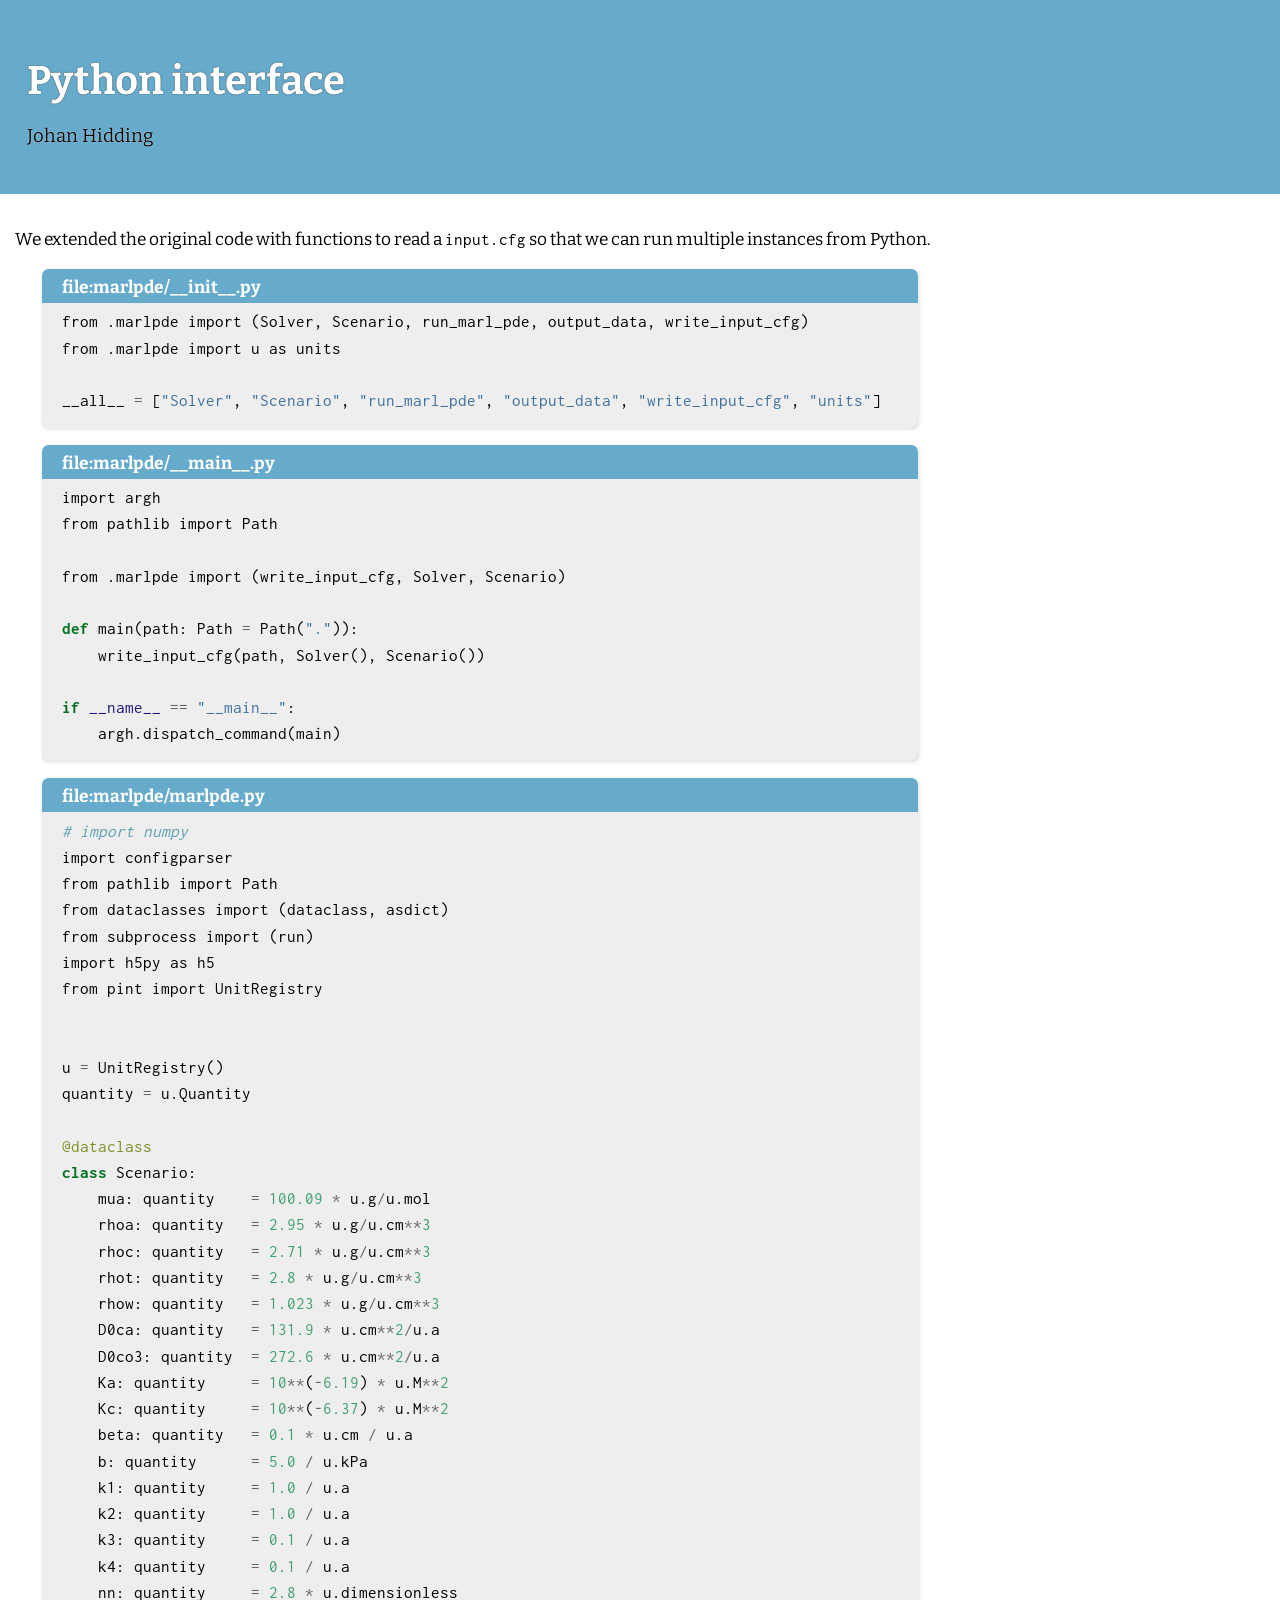
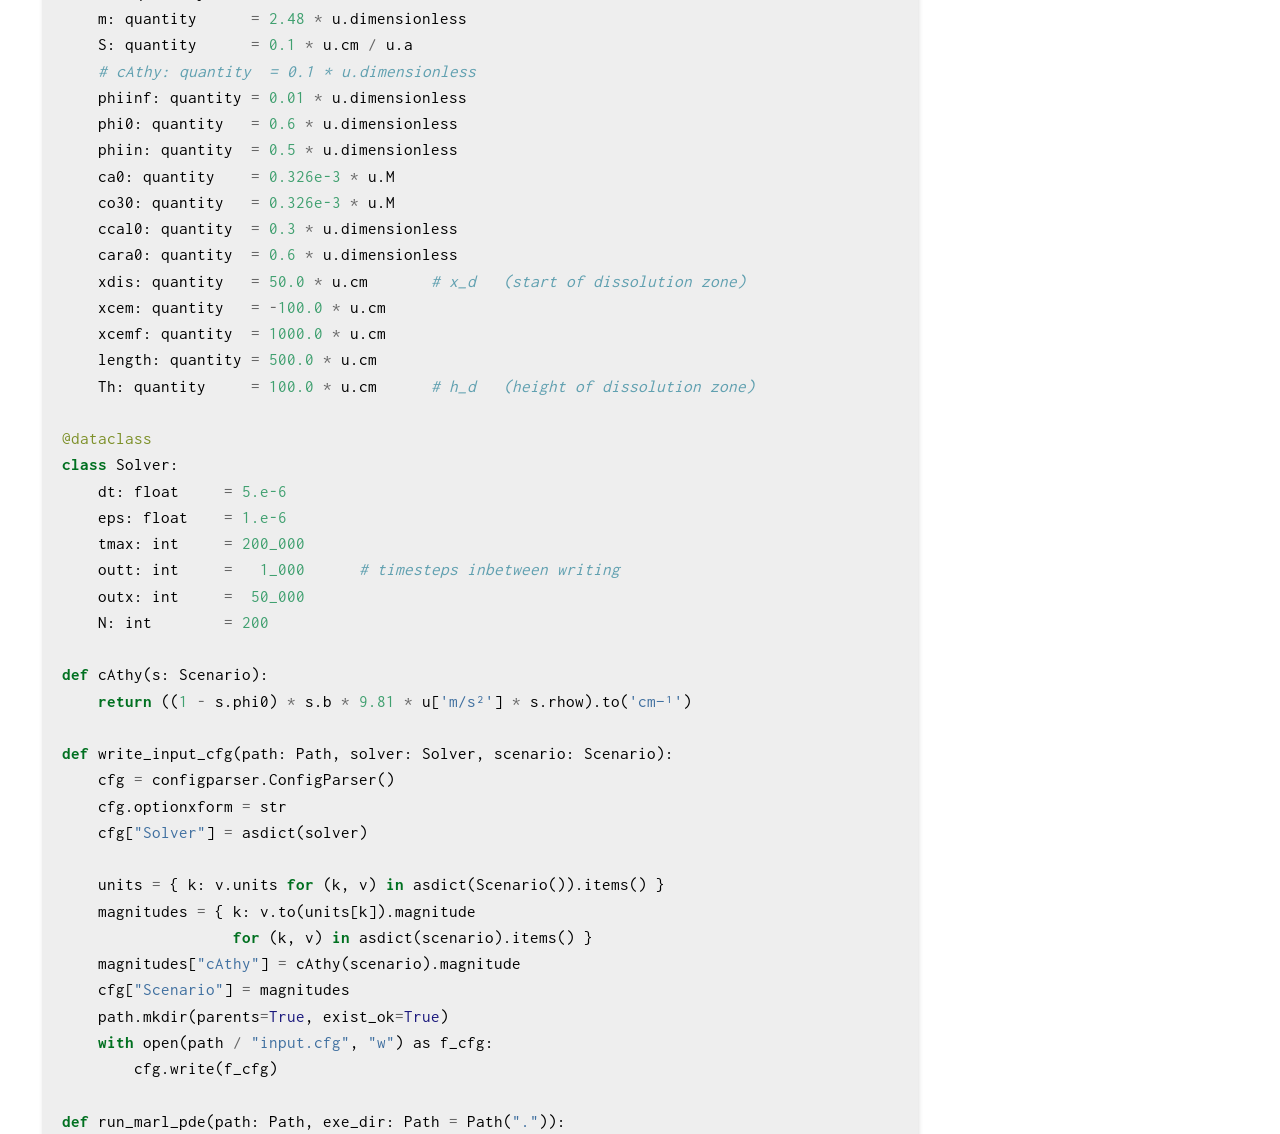
==== commit ad527c2d: "involve units into preparing scenario" ====
--- a/docs/python-interface.html
+++ b/docs/python-interface.html
@@ -99,7 +99,10 @@
 <p>We extended the original code with functions to read a <code>input.cfg</code> so that we can run multiple instances from Python.</p>
 <div class="named-code-block">
 <p>file:marlpde/__init__.py</p>
-<div class="sourceCode" id="cb1"><pre class="sourceCode python"><code class="sourceCode python"></code></pre></div>
+<div class="sourceCode" id="cb1"><pre class="sourceCode python"><code class="sourceCode python"><span id="cb1-1"><a href="#cb1-1" aria-hidden="true" tabindex="-1"></a><span class="im">from</span> .marlpde <span class="im">import</span> (Solver, Scenario, run_marl_pde, output_data, write_input_cfg)</span>
+<span id="cb1-2"><a href="#cb1-2" aria-hidden="true" tabindex="-1"></a><span class="im">from</span> .marlpde <span class="im">import</span> u <span class="im">as</span> units</span>
+<span id="cb1-3"><a href="#cb1-3" aria-hidden="true" tabindex="-1"></a></span>
+<span id="cb1-4"><a href="#cb1-4" aria-hidden="true" tabindex="-1"></a>__all__ <span class="op">=</span> [<span class="st">&quot;Solver&quot;</span>, <span class="st">&quot;Scenario&quot;</span>, <span class="st">&quot;run_marl_pde&quot;</span>, <span class="st">&quot;output_data&quot;</span>, <span class="st">&quot;write_input_cfg&quot;</span>, <span class="st">&quot;units&quot;</span>]</span></code></pre></div>
 </div>
 <div class="named-code-block">
 <p>file:marlpde/__main__.py</p>
@@ -122,61 +125,77 @@
 <span id="cb3-4"><a href="#cb3-4" aria-hidden="true" tabindex="-1"></a><span class="im">from</span> dataclasses <span class="im">import</span> (dataclass, asdict)</span>
 <span id="cb3-5"><a href="#cb3-5" aria-hidden="true" tabindex="-1"></a><span class="im">from</span> subprocess <span class="im">import</span> (run)</span>
 <span id="cb3-6"><a href="#cb3-6" aria-hidden="true" tabindex="-1"></a><span class="im">import</span> h5py <span class="im">as</span> h5</span>
-<span id="cb3-7"><a href="#cb3-7" aria-hidden="true" tabindex="-1"></a></span>
-<span id="cb3-8"><a href="#cb3-8" aria-hidden="true" tabindex="-1"></a><span class="at">@dataclass</span></span>
-<span id="cb3-9"><a href="#cb3-9" aria-hidden="true" tabindex="-1"></a><span class="kw">class</span> Scenario:</span>
-<span id="cb3-10"><a href="#cb3-10" aria-hidden="true" tabindex="-1"></a>    mua: <span class="bu">float</span>    <span class="op">=</span> <span class="fl">100.09</span></span>
-<span id="cb3-11"><a href="#cb3-11" aria-hidden="true" tabindex="-1"></a>    rhoa: <span class="bu">float</span>   <span class="op">=</span> <span class="fl">2.95</span></span>
-<span id="cb3-12"><a href="#cb3-12" aria-hidden="true" tabindex="-1"></a>    rhoc: <span class="bu">float</span>   <span class="op">=</span> <span class="fl">2.71</span></span>
-<span id="cb3-13"><a href="#cb3-13" aria-hidden="true" tabindex="-1"></a>    rhot: <span class="bu">float</span>   <span class="op">=</span> <span class="fl">2.8</span></span>
-<span id="cb3-14"><a href="#cb3-14" aria-hidden="true" tabindex="-1"></a>    rhow: <span class="bu">float</span>   <span class="op">=</span> <span class="fl">1.023</span></span>
-<span id="cb3-15"><a href="#cb3-15" aria-hidden="true" tabindex="-1"></a>    D0ca: <span class="bu">float</span>   <span class="op">=</span> <span class="fl">131.9</span></span>
-<span id="cb3-16"><a href="#cb3-16" aria-hidden="true" tabindex="-1"></a>    D0co3: <span class="bu">float</span>  <span class="op">=</span> <span class="fl">272.6</span></span>
-<span id="cb3-17"><a href="#cb3-17" aria-hidden="true" tabindex="-1"></a>    Ka: <span class="bu">float</span>     <span class="op">=</span> <span class="fl">6.4565e-7</span></span>
-<span id="cb3-18"><a href="#cb3-18" aria-hidden="true" tabindex="-1"></a>    Kc: <span class="bu">float</span>     <span class="op">=</span> <span class="fl">4.2658e-7</span></span>
-<span id="cb3-19"><a href="#cb3-19" aria-hidden="true" tabindex="-1"></a>    beta: <span class="bu">float</span>   <span class="op">=</span> <span class="fl">0.01</span></span>
-<span id="cb3-20"><a href="#cb3-20" aria-hidden="true" tabindex="-1"></a>    k1: <span class="bu">float</span>     <span class="op">=</span> <span class="fl">0.0</span></span>
-<span id="cb3-21"><a href="#cb3-21" aria-hidden="true" tabindex="-1"></a>    k2: <span class="bu">float</span>     <span class="op">=</span> <span class="fl">0.01</span></span>
-<span id="cb3-22"><a href="#cb3-22" aria-hidden="true" tabindex="-1"></a>    k3: <span class="bu">float</span>     <span class="op">=</span> <span class="fl">0.001</span></span>
-<span id="cb3-23"><a href="#cb3-23" aria-hidden="true" tabindex="-1"></a>    nn: <span class="bu">float</span>     <span class="op">=</span> <span class="fl">2.8</span></span>
-<span id="cb3-24"><a href="#cb3-24" aria-hidden="true" tabindex="-1"></a>    m: <span class="bu">float</span>      <span class="op">=</span> <span class="fl">2.48</span></span>
-<span id="cb3-25"><a href="#cb3-25" aria-hidden="true" tabindex="-1"></a>    S: <span class="bu">float</span>      <span class="op">=</span> <span class="fl">0.01</span></span>
-<span id="cb3-26"><a href="#cb3-26" aria-hidden="true" tabindex="-1"></a>    cAthy: <span class="bu">float</span>  <span class="op">=</span> <span class="fl">0.1</span></span>
-<span id="cb3-27"><a href="#cb3-27" aria-hidden="true" tabindex="-1"></a>    phiinf: <span class="bu">float</span> <span class="op">=</span> <span class="fl">0.01</span></span>
-<span id="cb3-28"><a href="#cb3-28" aria-hidden="true" tabindex="-1"></a>    phi0: <span class="bu">float</span>   <span class="op">=</span> <span class="fl">0.7</span></span>
-<span id="cb3-29"><a href="#cb3-29" aria-hidden="true" tabindex="-1"></a>    ca0: <span class="bu">float</span>    <span class="op">=</span> <span class="fl">6.5313e-4</span></span>
-<span id="cb3-30"><a href="#cb3-30" aria-hidden="true" tabindex="-1"></a>    co30: <span class="bu">float</span>   <span class="op">=</span> <span class="fl">6.5313e-4</span></span>
-<span id="cb3-31"><a href="#cb3-31" aria-hidden="true" tabindex="-1"></a>    ccal0: <span class="bu">float</span>  <span class="op">=</span> <span class="fl">0.3</span></span>
-<span id="cb3-32"><a href="#cb3-32" aria-hidden="true" tabindex="-1"></a>    cara0: <span class="bu">float</span>  <span class="op">=</span> <span class="fl">0.6</span></span>
-<span id="cb3-33"><a href="#cb3-33" aria-hidden="true" tabindex="-1"></a></span>
-<span id="cb3-34"><a href="#cb3-34" aria-hidden="true" tabindex="-1"></a><span class="at">@dataclass</span></span>
-<span id="cb3-35"><a href="#cb3-35" aria-hidden="true" tabindex="-1"></a><span class="kw">class</span> Solver:</span>
-<span id="cb3-36"><a href="#cb3-36" aria-hidden="true" tabindex="-1"></a>    dt: <span class="bu">float</span>     <span class="op">=</span> <span class="fl">5.e-6</span></span>
-<span id="cb3-37"><a href="#cb3-37" aria-hidden="true" tabindex="-1"></a>    xdis: <span class="bu">float</span>   <span class="op">=</span> <span class="fl">50.0</span></span>
-<span id="cb3-38"><a href="#cb3-38" aria-hidden="true" tabindex="-1"></a>    xcem: <span class="bu">float</span>   <span class="op">=</span> <span class="op">-</span><span class="fl">100.0</span></span>
-<span id="cb3-39"><a href="#cb3-39" aria-hidden="true" tabindex="-1"></a>    xcemf: <span class="bu">float</span>  <span class="op">=</span> <span class="fl">1000.0</span></span>
-<span id="cb3-40"><a href="#cb3-40" aria-hidden="true" tabindex="-1"></a>    length: <span class="bu">float</span> <span class="op">=</span> <span class="fl">500.0</span></span>
-<span id="cb3-41"><a href="#cb3-41" aria-hidden="true" tabindex="-1"></a>    eps: <span class="bu">float</span>    <span class="op">=</span> <span class="fl">1.e-2</span></span>
-<span id="cb3-42"><a href="#cb3-42" aria-hidden="true" tabindex="-1"></a>    Th: <span class="bu">float</span>     <span class="op">=</span> <span class="fl">100.0</span></span>
-<span id="cb3-43"><a href="#cb3-43" aria-hidden="true" tabindex="-1"></a>    tmax: <span class="bu">int</span>     <span class="op">=</span> <span class="dv">20_000</span></span>
-<span id="cb3-44"><a href="#cb3-44" aria-hidden="true" tabindex="-1"></a>    outt: <span class="bu">int</span>     <span class="op">=</span>  <span class="dv">1_000</span></span>
-<span id="cb3-45"><a href="#cb3-45" aria-hidden="true" tabindex="-1"></a>    outx: <span class="bu">int</span>     <span class="op">=</span> <span class="dv">50_000</span></span>
-<span id="cb3-46"><a href="#cb3-46" aria-hidden="true" tabindex="-1"></a>    N: <span class="bu">int</span>        <span class="op">=</span> <span class="dv">200</span></span>
-<span id="cb3-47"><a href="#cb3-47" aria-hidden="true" tabindex="-1"></a></span>
-<span id="cb3-48"><a href="#cb3-48" aria-hidden="true" tabindex="-1"></a><span class="kw">def</span> write_input_cfg(path: Path, solver: Solver, scenario: Scenario):</span>
-<span id="cb3-49"><a href="#cb3-49" aria-hidden="true" tabindex="-1"></a>    cfg <span class="op">=</span> configparser.ConfigParser()</span>
-<span id="cb3-50"><a href="#cb3-50" aria-hidden="true" tabindex="-1"></a>    cfg.optionxform <span class="op">=</span> <span class="bu">str</span></span>
-<span id="cb3-51"><a href="#cb3-51" aria-hidden="true" tabindex="-1"></a>    cfg[<span class="st">&quot;Solver&quot;</span>] <span class="op">=</span> asdict(solver)</span>
-<span id="cb3-52"><a href="#cb3-52" aria-hidden="true" tabindex="-1"></a>    cfg[<span class="st">&quot;Scenario&quot;</span>] <span class="op">=</span> asdict(scenario)</span>
-<span id="cb3-53"><a href="#cb3-53" aria-hidden="true" tabindex="-1"></a>    path.mkdir(parents<span class="op">=</span><span class="va">True</span>, exist_ok<span class="op">=</span><span class="va">True</span>)</span>
-<span id="cb3-54"><a href="#cb3-54" aria-hidden="true" tabindex="-1"></a>    <span class="cf">with</span> <span class="bu">open</span>(path <span class="op">/</span> <span class="st">&quot;input.cfg&quot;</span>, <span class="st">&quot;w&quot;</span>) <span class="im">as</span> f_cfg:</span>
-<span id="cb3-55"><a href="#cb3-55" aria-hidden="true" tabindex="-1"></a>        cfg.write(f_cfg)</span>
-<span id="cb3-56"><a href="#cb3-56" aria-hidden="true" tabindex="-1"></a></span>
-<span id="cb3-57"><a href="#cb3-57" aria-hidden="true" tabindex="-1"></a><span class="kw">def</span> run_marl_pde(path: Path, exe_dir: Path <span class="op">=</span> Path(<span class="st">&quot;.&quot;</span>)):</span>
-<span id="cb3-58"><a href="#cb3-58" aria-hidden="true" tabindex="-1"></a>    run(exe_dir <span class="op">/</span> <span class="st">&quot;marl-pde&quot;</span>, cwd<span class="op">=</span>path, check<span class="op">=</span><span class="va">True</span>)</span>
-<span id="cb3-59"><a href="#cb3-59" aria-hidden="true" tabindex="-1"></a></span>
-<span id="cb3-60"><a href="#cb3-60" aria-hidden="true" tabindex="-1"></a><span class="kw">def</span> output_data(path: Path):</span>
-<span id="cb3-61"><a href="#cb3-61" aria-hidden="true" tabindex="-1"></a>    <span class="cf">return</span> h5.File(path <span class="op">/</span> <span class="st">&quot;output.h5&quot;</span>, mode<span class="op">=</span><span class="st">&quot;r&quot;</span>)</span></code></pre></div>
+<span id="cb3-7"><a href="#cb3-7" aria-hidden="true" tabindex="-1"></a><span class="im">from</span> pint <span class="im">import</span> UnitRegistry</span>
+<span id="cb3-8"><a href="#cb3-8" aria-hidden="true" tabindex="-1"></a></span>
+<span id="cb3-9"><a href="#cb3-9" aria-hidden="true" tabindex="-1"></a></span>
+<span id="cb3-10"><a href="#cb3-10" aria-hidden="true" tabindex="-1"></a>u <span class="op">=</span> UnitRegistry()</span>
+<span id="cb3-11"><a href="#cb3-11" aria-hidden="true" tabindex="-1"></a>quantity <span class="op">=</span> u.Quantity</span>
+<span id="cb3-12"><a href="#cb3-12" aria-hidden="true" tabindex="-1"></a></span>
+<span id="cb3-13"><a href="#cb3-13" aria-hidden="true" tabindex="-1"></a><span class="at">@dataclass</span></span>
+<span id="cb3-14"><a href="#cb3-14" aria-hidden="true" tabindex="-1"></a><span class="kw">class</span> Scenario:</span>
+<span id="cb3-15"><a href="#cb3-15" aria-hidden="true" tabindex="-1"></a>    mua: quantity    <span class="op">=</span> <span class="fl">100.09</span> <span class="op">*</span> u.g<span class="op">/</span>u.mol</span>
+<span id="cb3-16"><a href="#cb3-16" aria-hidden="true" tabindex="-1"></a>    rhoa: quantity   <span class="op">=</span> <span class="fl">2.95</span> <span class="op">*</span> u.g<span class="op">/</span>u.cm<span class="op">**</span><span class="dv">3</span></span>
+<span id="cb3-17"><a href="#cb3-17" aria-hidden="true" tabindex="-1"></a>    rhoc: quantity   <span class="op">=</span> <span class="fl">2.71</span> <span class="op">*</span> u.g<span class="op">/</span>u.cm<span class="op">**</span><span class="dv">3</span></span>
+<span id="cb3-18"><a href="#cb3-18" aria-hidden="true" tabindex="-1"></a>    rhot: quantity   <span class="op">=</span> <span class="fl">2.8</span> <span class="op">*</span> u.g<span class="op">/</span>u.cm<span class="op">**</span><span class="dv">3</span></span>
+<span id="cb3-19"><a href="#cb3-19" aria-hidden="true" tabindex="-1"></a>    rhow: quantity   <span class="op">=</span> <span class="fl">1.023</span> <span class="op">*</span> u.g<span class="op">/</span>u.cm<span class="op">**</span><span class="dv">3</span></span>
+<span id="cb3-20"><a href="#cb3-20" aria-hidden="true" tabindex="-1"></a>    D0ca: quantity   <span class="op">=</span> <span class="fl">131.9</span> <span class="op">*</span> u.cm<span class="op">**</span><span class="dv">2</span><span class="op">/</span>u.a</span>
+<span id="cb3-21"><a href="#cb3-21" aria-hidden="true" tabindex="-1"></a>    D0co3: quantity  <span class="op">=</span> <span class="fl">272.6</span> <span class="op">*</span> u.cm<span class="op">**</span><span class="dv">2</span><span class="op">/</span>u.a</span>
+<span id="cb3-22"><a href="#cb3-22" aria-hidden="true" tabindex="-1"></a>    Ka: quantity     <span class="op">=</span> <span class="dv">10</span><span class="op">**</span>(<span class="op">-</span><span class="fl">6.19</span>) <span class="op">*</span> u.M<span class="op">**</span><span class="dv">2</span></span>
+<span id="cb3-23"><a href="#cb3-23" aria-hidden="true" tabindex="-1"></a>    Kc: quantity     <span class="op">=</span> <span class="dv">10</span><span class="op">**</span>(<span class="op">-</span><span class="fl">6.37</span>) <span class="op">*</span> u.M<span class="op">**</span><span class="dv">2</span></span>
+<span id="cb3-24"><a href="#cb3-24" aria-hidden="true" tabindex="-1"></a>    beta: quantity   <span class="op">=</span> <span class="fl">0.1</span> <span class="op">*</span> u.cm <span class="op">/</span> u.a</span>
+<span id="cb3-25"><a href="#cb3-25" aria-hidden="true" tabindex="-1"></a>    b: quantity      <span class="op">=</span> <span class="fl">5.0</span> <span class="op">/</span> u.kPa</span>
+<span id="cb3-26"><a href="#cb3-26" aria-hidden="true" tabindex="-1"></a>    k1: quantity     <span class="op">=</span> <span class="fl">1.0</span> <span class="op">/</span> u.a</span>
+<span id="cb3-27"><a href="#cb3-27" aria-hidden="true" tabindex="-1"></a>    k2: quantity     <span class="op">=</span> <span class="fl">1.0</span> <span class="op">/</span> u.a</span>
+<span id="cb3-28"><a href="#cb3-28" aria-hidden="true" tabindex="-1"></a>    k3: quantity     <span class="op">=</span> <span class="fl">0.1</span> <span class="op">/</span> u.a</span>
+<span id="cb3-29"><a href="#cb3-29" aria-hidden="true" tabindex="-1"></a>    k4: quantity     <span class="op">=</span> <span class="fl">0.1</span> <span class="op">/</span> u.a</span>
+<span id="cb3-30"><a href="#cb3-30" aria-hidden="true" tabindex="-1"></a>    nn: quantity     <span class="op">=</span> <span class="fl">2.8</span> <span class="op">*</span> u.dimensionless</span>
+<span id="cb3-31"><a href="#cb3-31" aria-hidden="true" tabindex="-1"></a>    m: quantity      <span class="op">=</span> <span class="fl">2.48</span> <span class="op">*</span> u.dimensionless</span>
+<span id="cb3-32"><a href="#cb3-32" aria-hidden="true" tabindex="-1"></a>    S: quantity      <span class="op">=</span> <span class="fl">0.1</span> <span class="op">*</span> u.cm <span class="op">/</span> u.a</span>
+<span id="cb3-33"><a href="#cb3-33" aria-hidden="true" tabindex="-1"></a>    <span class="co"># cAthy: quantity  = 0.1 * u.dimensionless</span></span>
+<span id="cb3-34"><a href="#cb3-34" aria-hidden="true" tabindex="-1"></a>    phiinf: quantity <span class="op">=</span> <span class="fl">0.01</span> <span class="op">*</span> u.dimensionless</span>
+<span id="cb3-35"><a href="#cb3-35" aria-hidden="true" tabindex="-1"></a>    phi0: quantity   <span class="op">=</span> <span class="fl">0.6</span> <span class="op">*</span> u.dimensionless</span>
+<span id="cb3-36"><a href="#cb3-36" aria-hidden="true" tabindex="-1"></a>    phiin: quantity  <span class="op">=</span> <span class="fl">0.5</span> <span class="op">*</span> u.dimensionless</span>
+<span id="cb3-37"><a href="#cb3-37" aria-hidden="true" tabindex="-1"></a>    ca0: quantity    <span class="op">=</span> <span class="fl">0.326e-3</span> <span class="op">*</span> u.M</span>
+<span id="cb3-38"><a href="#cb3-38" aria-hidden="true" tabindex="-1"></a>    co30: quantity   <span class="op">=</span> <span class="fl">0.326e-3</span> <span class="op">*</span> u.M</span>
+<span id="cb3-39"><a href="#cb3-39" aria-hidden="true" tabindex="-1"></a>    ccal0: quantity  <span class="op">=</span> <span class="fl">0.3</span> <span class="op">*</span> u.dimensionless</span>
+<span id="cb3-40"><a href="#cb3-40" aria-hidden="true" tabindex="-1"></a>    cara0: quantity  <span class="op">=</span> <span class="fl">0.6</span> <span class="op">*</span> u.dimensionless</span>
+<span id="cb3-41"><a href="#cb3-41" aria-hidden="true" tabindex="-1"></a>    xdis: quantity   <span class="op">=</span> <span class="fl">50.0</span> <span class="op">*</span> u.cm       <span class="co"># x_d   (start of dissolution zone)</span></span>
+<span id="cb3-42"><a href="#cb3-42" aria-hidden="true" tabindex="-1"></a>    xcem: quantity   <span class="op">=</span> <span class="op">-</span><span class="fl">100.0</span> <span class="op">*</span> u.cm</span>
+<span id="cb3-43"><a href="#cb3-43" aria-hidden="true" tabindex="-1"></a>    xcemf: quantity  <span class="op">=</span> <span class="fl">1000.0</span> <span class="op">*</span> u.cm</span>
+<span id="cb3-44"><a href="#cb3-44" aria-hidden="true" tabindex="-1"></a>    length: quantity <span class="op">=</span> <span class="fl">500.0</span> <span class="op">*</span> u.cm</span>
+<span id="cb3-45"><a href="#cb3-45" aria-hidden="true" tabindex="-1"></a>    Th: quantity     <span class="op">=</span> <span class="fl">100.0</span> <span class="op">*</span> u.cm      <span class="co"># h_d   (height of dissolution zone)</span></span>
+<span id="cb3-46"><a href="#cb3-46" aria-hidden="true" tabindex="-1"></a></span>
+<span id="cb3-47"><a href="#cb3-47" aria-hidden="true" tabindex="-1"></a><span class="at">@dataclass</span></span>
+<span id="cb3-48"><a href="#cb3-48" aria-hidden="true" tabindex="-1"></a><span class="kw">class</span> Solver:</span>
+<span id="cb3-49"><a href="#cb3-49" aria-hidden="true" tabindex="-1"></a>    dt: <span class="bu">float</span>     <span class="op">=</span> <span class="fl">5.e-6</span></span>
+<span id="cb3-50"><a href="#cb3-50" aria-hidden="true" tabindex="-1"></a>    eps: <span class="bu">float</span>    <span class="op">=</span> <span class="fl">1.e-6</span></span>
+<span id="cb3-51"><a href="#cb3-51" aria-hidden="true" tabindex="-1"></a>    tmax: <span class="bu">int</span>     <span class="op">=</span> <span class="dv">200_000</span></span>
+<span id="cb3-52"><a href="#cb3-52" aria-hidden="true" tabindex="-1"></a>    outt: <span class="bu">int</span>     <span class="op">=</span>   <span class="dv">1_000</span>      <span class="co"># timesteps inbetween writing</span></span>
+<span id="cb3-53"><a href="#cb3-53" aria-hidden="true" tabindex="-1"></a>    outx: <span class="bu">int</span>     <span class="op">=</span>  <span class="dv">50_000</span></span>
+<span id="cb3-54"><a href="#cb3-54" aria-hidden="true" tabindex="-1"></a>    N: <span class="bu">int</span>        <span class="op">=</span> <span class="dv">200</span></span>
+<span id="cb3-55"><a href="#cb3-55" aria-hidden="true" tabindex="-1"></a></span>
+<span id="cb3-56"><a href="#cb3-56" aria-hidden="true" tabindex="-1"></a><span class="kw">def</span> cAthy(s: Scenario):</span>
+<span id="cb3-57"><a href="#cb3-57" aria-hidden="true" tabindex="-1"></a>    <span class="cf">return</span> ((<span class="dv">1</span> <span class="op">-</span> s.phi0) <span class="op">*</span> s.b <span class="op">*</span> <span class="fl">9.81</span> <span class="op">*</span> u[<span class="st">&#39;m/s²&#39;</span>] <span class="op">*</span> s.rhow).to(<span class="st">&#39;cm⁻¹&#39;</span>)</span>
+<span id="cb3-58"><a href="#cb3-58" aria-hidden="true" tabindex="-1"></a></span>
+<span id="cb3-59"><a href="#cb3-59" aria-hidden="true" tabindex="-1"></a><span class="kw">def</span> write_input_cfg(path: Path, solver: Solver, scenario: Scenario):</span>
+<span id="cb3-60"><a href="#cb3-60" aria-hidden="true" tabindex="-1"></a>    cfg <span class="op">=</span> configparser.ConfigParser()</span>
+<span id="cb3-61"><a href="#cb3-61" aria-hidden="true" tabindex="-1"></a>    cfg.optionxform <span class="op">=</span> <span class="bu">str</span></span>
+<span id="cb3-62"><a href="#cb3-62" aria-hidden="true" tabindex="-1"></a>    cfg[<span class="st">&quot;Solver&quot;</span>] <span class="op">=</span> asdict(solver)</span>
+<span id="cb3-63"><a href="#cb3-63" aria-hidden="true" tabindex="-1"></a></span>
+<span id="cb3-64"><a href="#cb3-64" aria-hidden="true" tabindex="-1"></a>    units <span class="op">=</span> { k: v.units <span class="cf">for</span> (k, v) <span class="kw">in</span> asdict(Scenario()).items() }</span>
+<span id="cb3-65"><a href="#cb3-65" aria-hidden="true" tabindex="-1"></a>    magnitudes <span class="op">=</span> { k: v.to(units[k]).magnitude</span>
+<span id="cb3-66"><a href="#cb3-66" aria-hidden="true" tabindex="-1"></a>                   <span class="cf">for</span> (k, v) <span class="kw">in</span> asdict(scenario).items() }</span>
+<span id="cb3-67"><a href="#cb3-67" aria-hidden="true" tabindex="-1"></a>    magnitudes[<span class="st">&quot;cAthy&quot;</span>] <span class="op">=</span> cAthy(scenario).magnitude</span>
+<span id="cb3-68"><a href="#cb3-68" aria-hidden="true" tabindex="-1"></a>    cfg[<span class="st">&quot;Scenario&quot;</span>] <span class="op">=</span> magnitudes</span>
+<span id="cb3-69"><a href="#cb3-69" aria-hidden="true" tabindex="-1"></a>    path.mkdir(parents<span class="op">=</span><span class="va">True</span>, exist_ok<span class="op">=</span><span class="va">True</span>)</span>
+<span id="cb3-70"><a href="#cb3-70" aria-hidden="true" tabindex="-1"></a>    <span class="cf">with</span> <span class="bu">open</span>(path <span class="op">/</span> <span class="st">&quot;input.cfg&quot;</span>, <span class="st">&quot;w&quot;</span>) <span class="im">as</span> f_cfg:</span>
+<span id="cb3-71"><a href="#cb3-71" aria-hidden="true" tabindex="-1"></a>        cfg.write(f_cfg)</span>
+<span id="cb3-72"><a href="#cb3-72" aria-hidden="true" tabindex="-1"></a></span>
+<span id="cb3-73"><a href="#cb3-73" aria-hidden="true" tabindex="-1"></a><span class="kw">def</span> run_marl_pde(path: Path, exe_dir: Path <span class="op">=</span> Path(<span class="st">&quot;.&quot;</span>)):</span>
+<span id="cb3-74"><a href="#cb3-74" aria-hidden="true" tabindex="-1"></a>    run(exe_dir <span class="op">/</span> <span class="st">&quot;marl-pde&quot;</span>, cwd<span class="op">=</span>path, check<span class="op">=</span><span class="va">True</span>)</span>
+<span id="cb3-75"><a href="#cb3-75" aria-hidden="true" tabindex="-1"></a></span>
+<span id="cb3-76"><a href="#cb3-76" aria-hidden="true" tabindex="-1"></a><span class="kw">def</span> output_data(path: Path):</span>
+<span id="cb3-77"><a href="#cb3-77" aria-hidden="true" tabindex="-1"></a>    <span class="cf">return</span> h5.File(path <span class="op">/</span> <span class="st">&quot;output.h5&quot;</span>, mode<span class="op">=</span><span class="st">&quot;r&quot;</span>)</span></code></pre></div>
 </div>
         </div>
         
